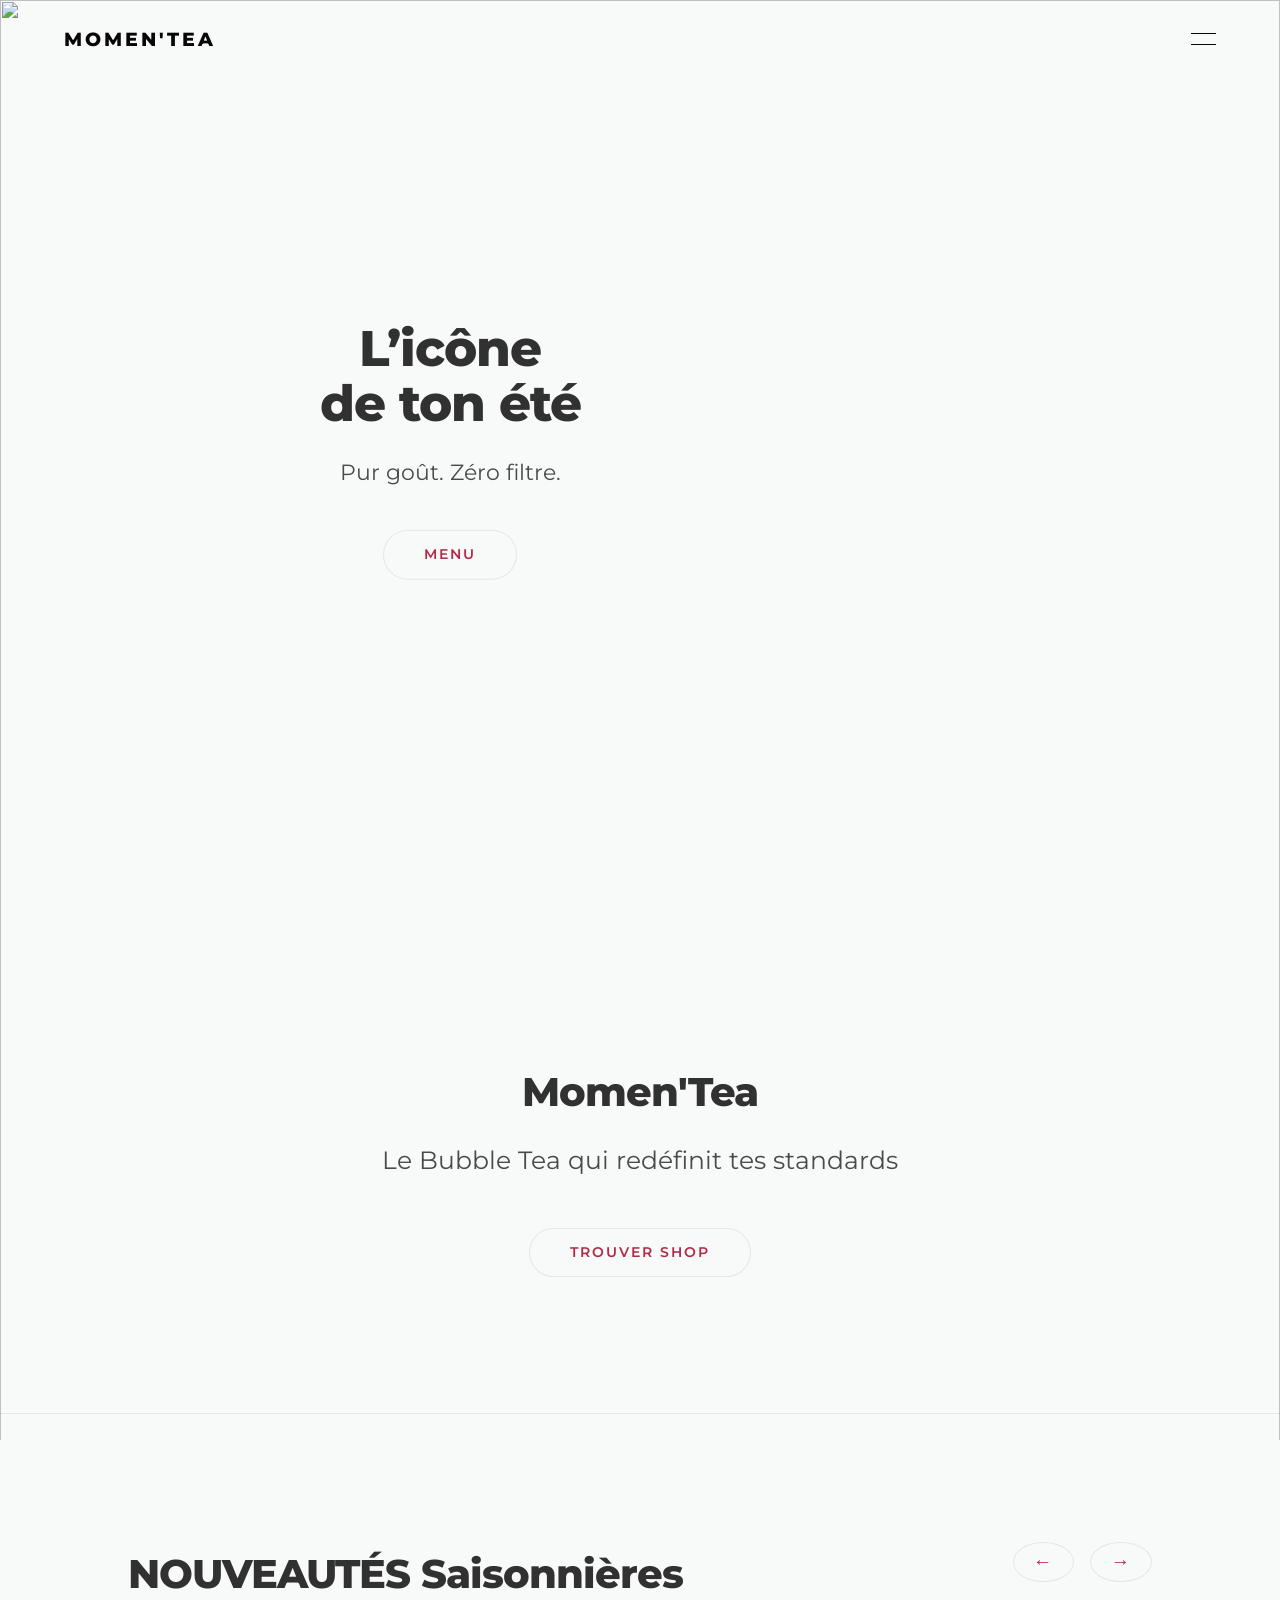
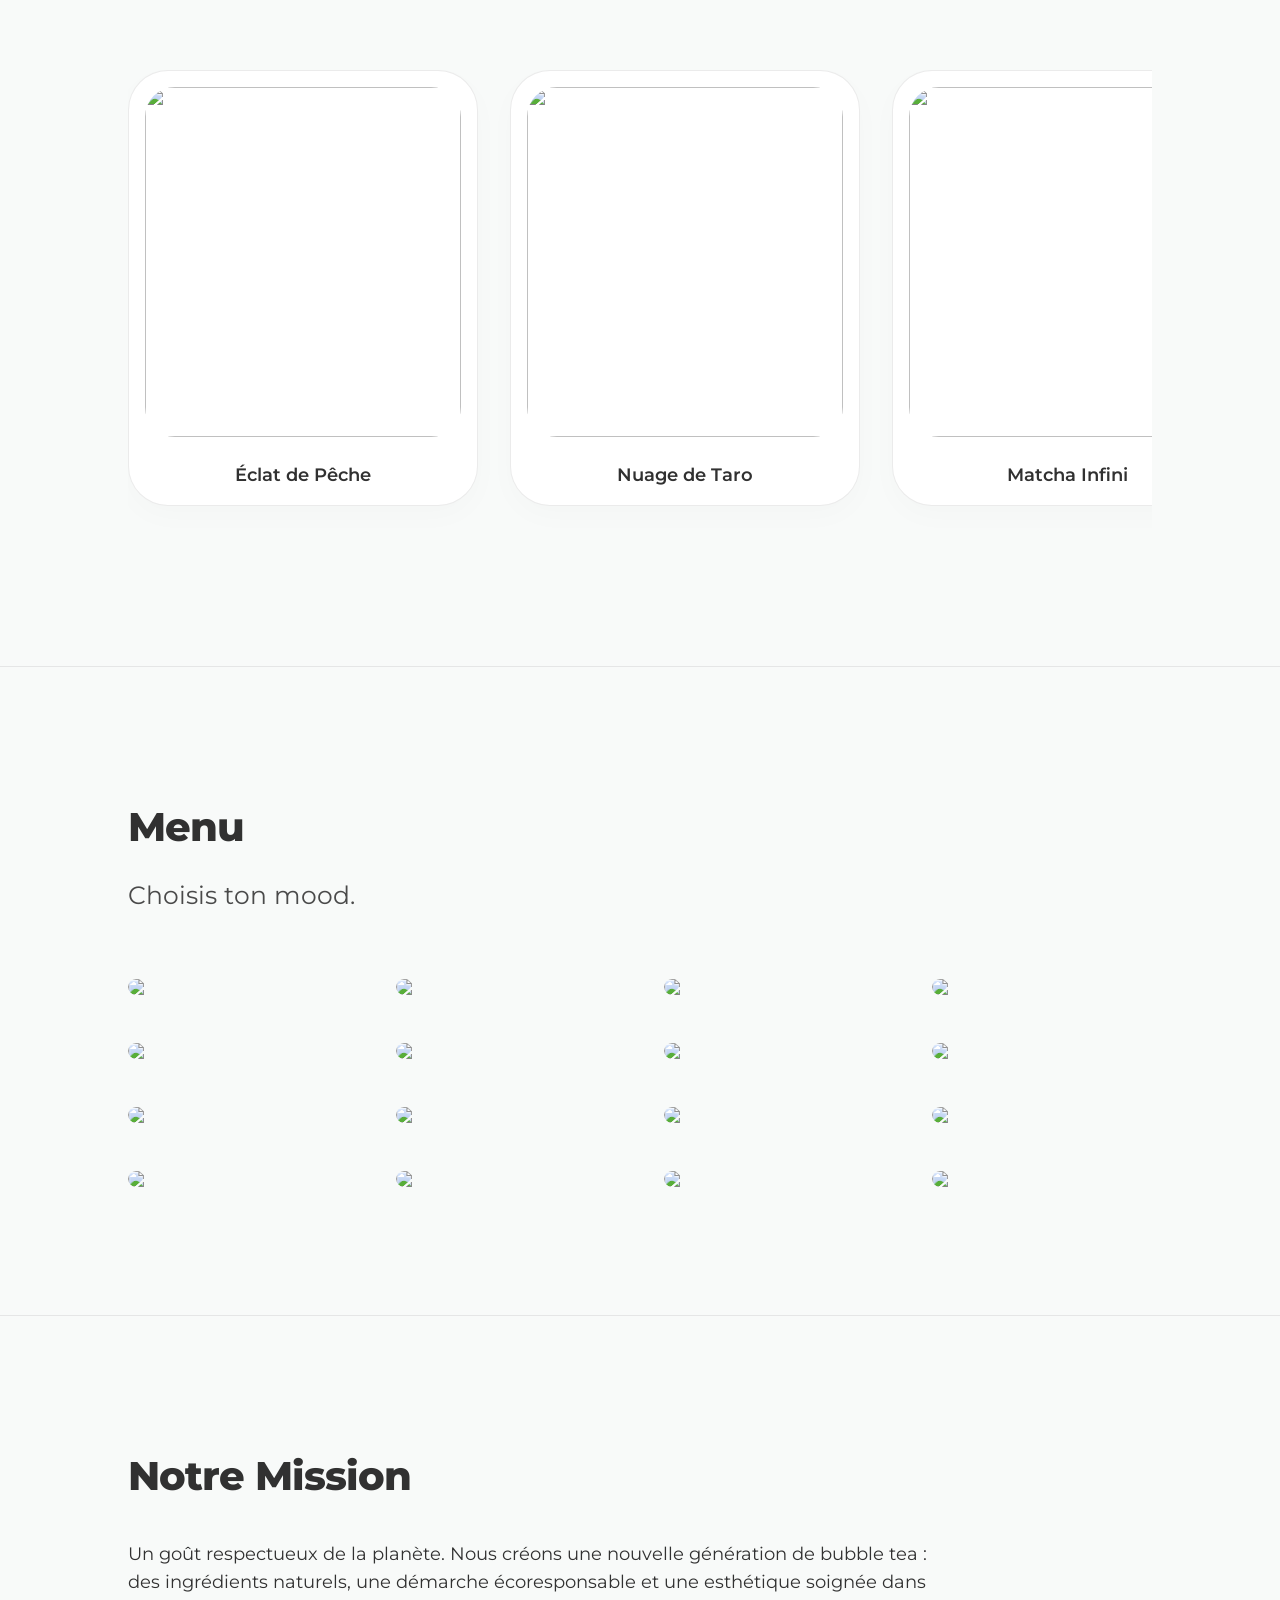
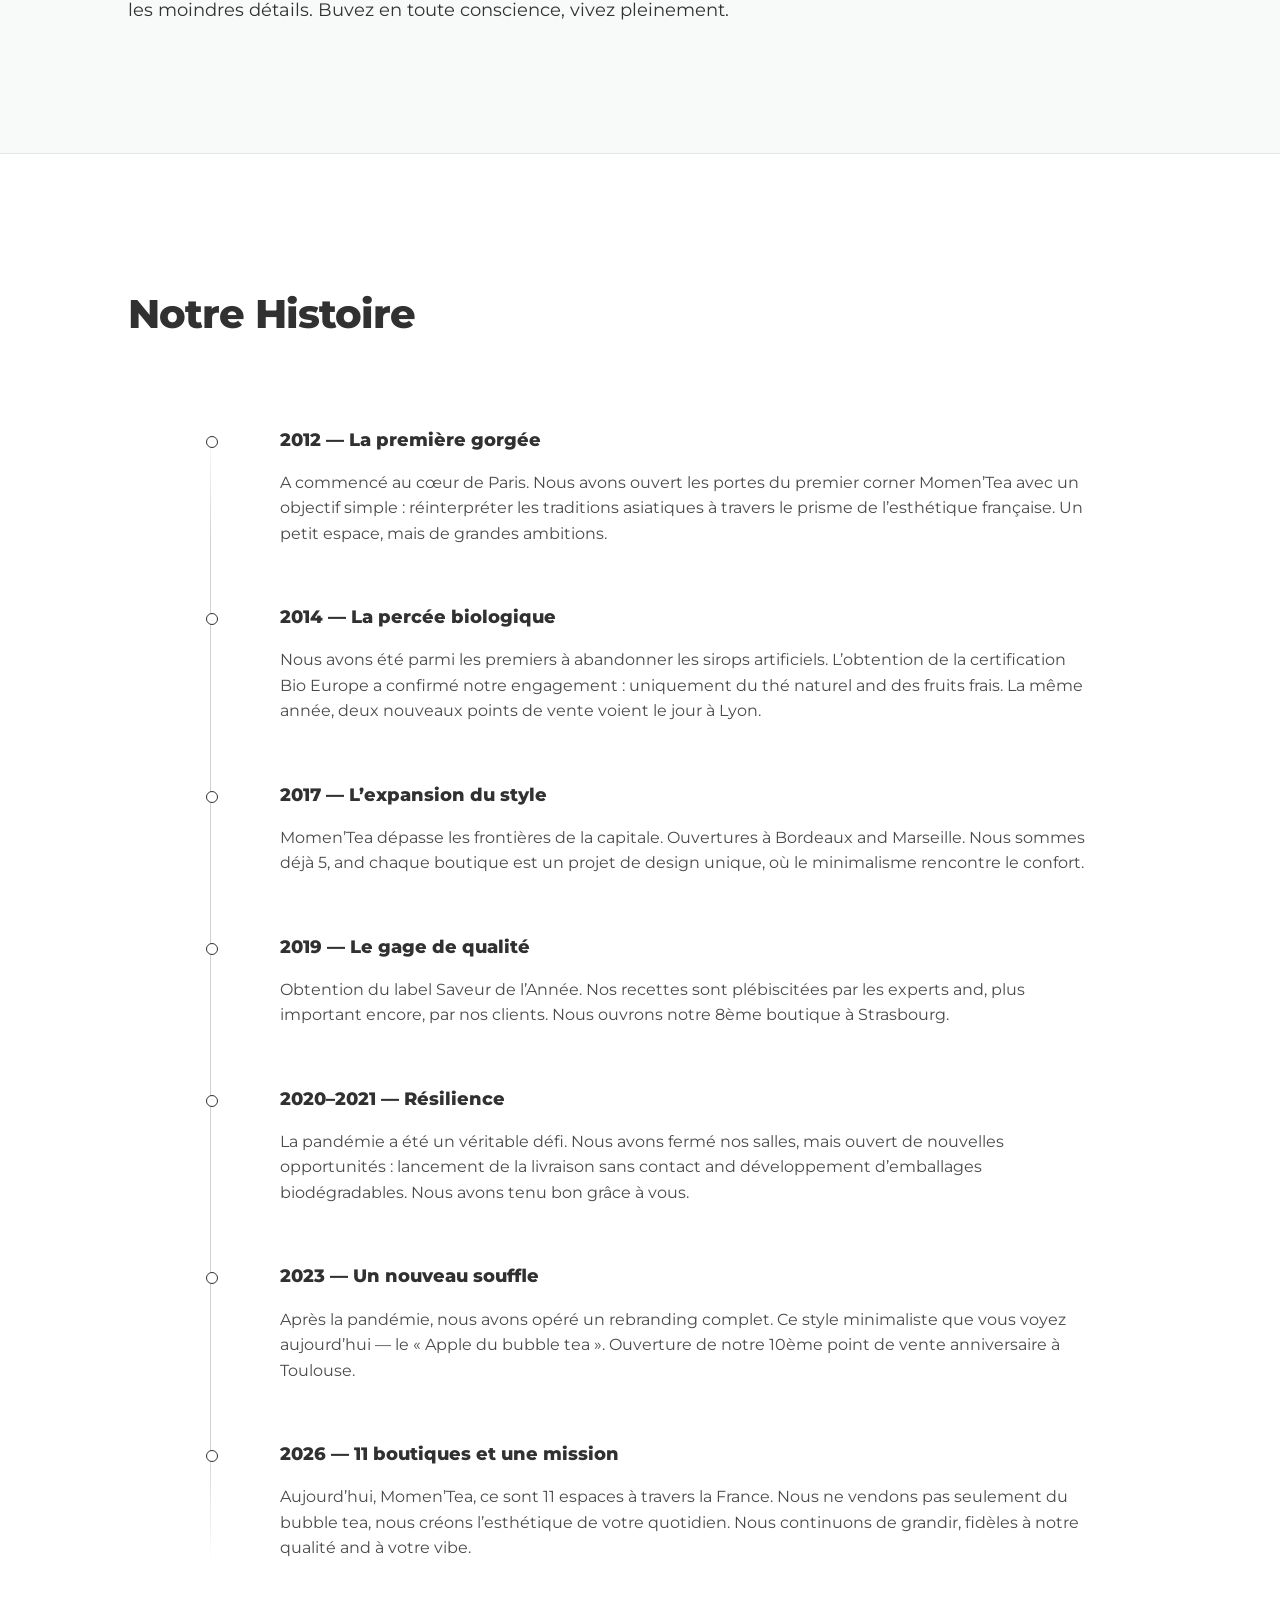
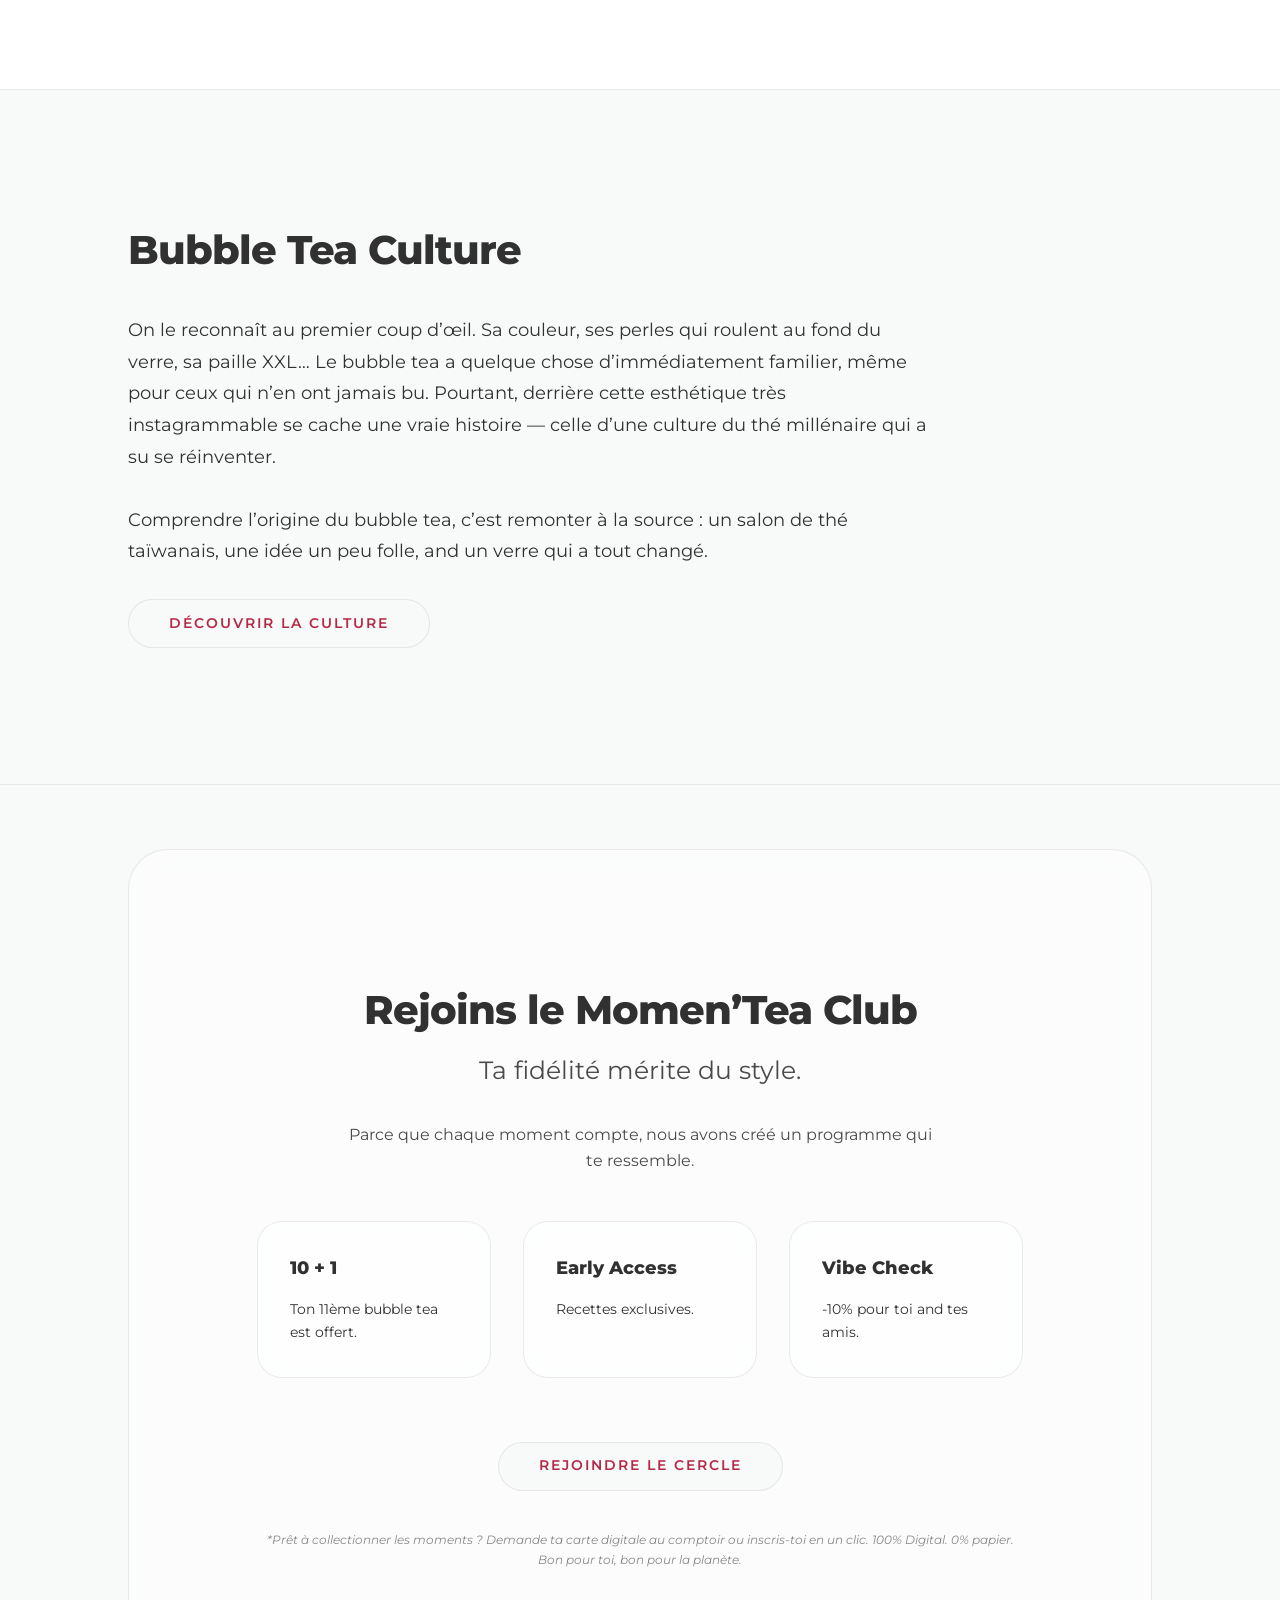
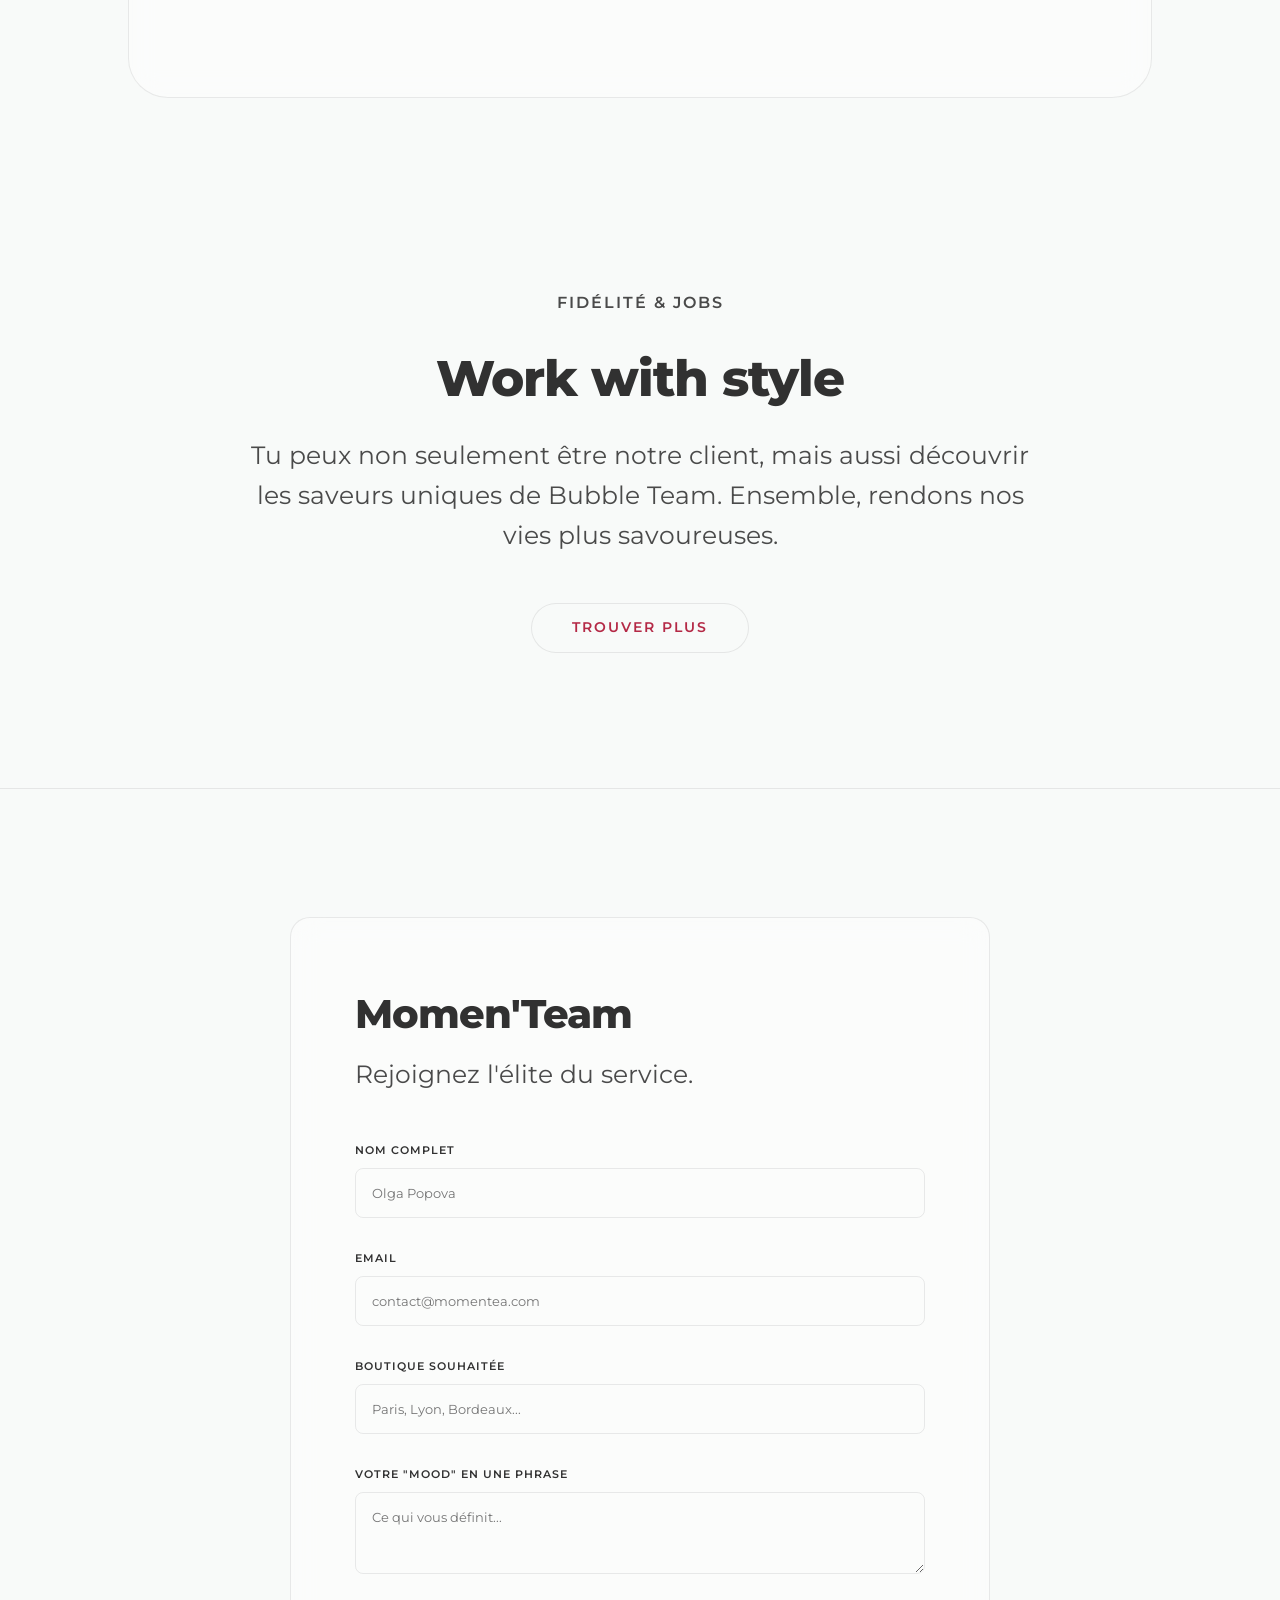
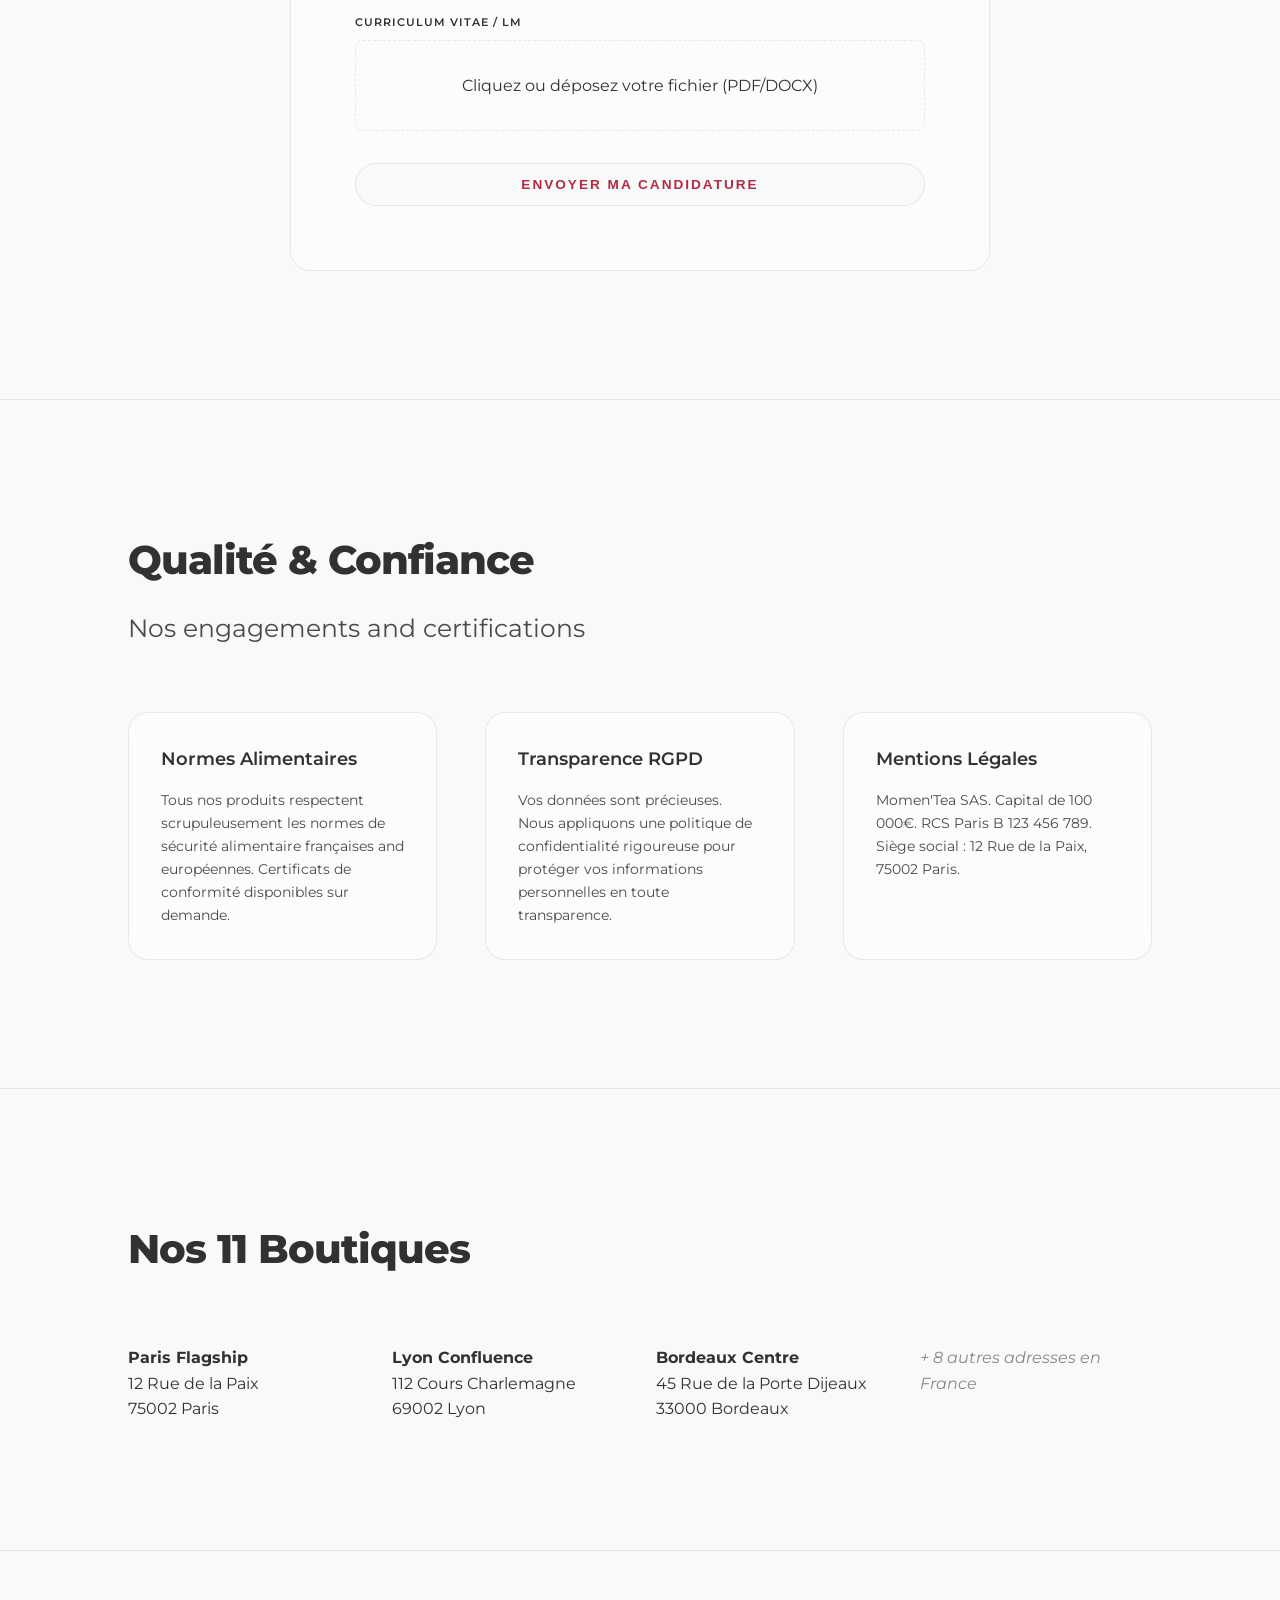
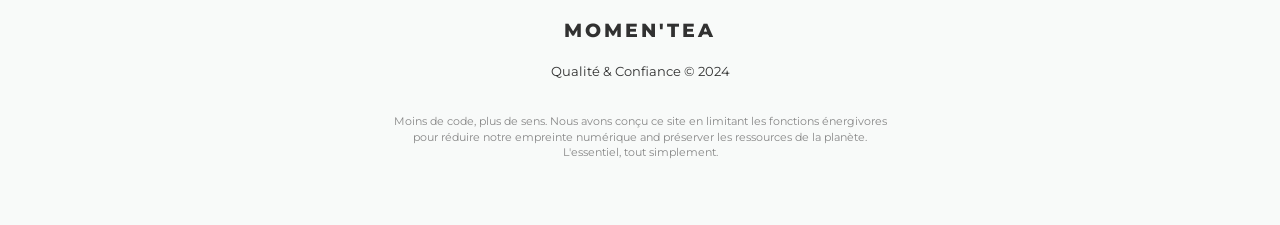
==== index.html @ 917ac5ca "Initial commit: add index.html from local workspace" ====
<!DOCTYPE html>
<html lang="fr">
<head>
    <meta charset="UTF-8">
    <meta name="viewport" content="width=device-width, initial-scale=1.0">
    <title>Momen'Tea | L'Équilibre et Réunion</title>
    <link href="https://fonts.googleapis.com/css2?family=Montserrat:wght@300;400;600;800&display=swap" rel="stylesheet">
    <style>
        :root {
            --bg-color: #F8FAF9;
            --text-main: #313131;
            --text-muted: #4a4a4a;
            --steel: linear-gradient(90deg, #d1d1d1, #f8f8f8, #d1d1d1);
            --steel-border: rgba(0, 0, 0, 0.08);
            --glass-bg: rgba(255, 255, 255, 0.4);
            --glass-border: rgba(255, 255, 255, 0.3);
            --transition-smooth: all 0.8s cubic-bezier(0.16, 1, 0.3, 1);
        }

        * {
            margin: 0;
            padding: 0;
            box-sizing: border-box;
            -webkit-font-smoothing: antialiased;
        }

        html {
            scroll-behavior: smooth;
        }

        body {
            font-family: 'Montserrat', sans-serif;
            background-color: var(--bg-color);
            color: var(--text-main);
            line-height: 1.6;
            overflow-x: hidden;
        }

        /* --- UTILITIES --- */
        .glass {
            background: var(--glass-bg);
            backdrop-filter: blur(15px);
            -webkit-backdrop-filter: blur(15px);
            border: 0.5px solid var(--steel-border);
            border-radius: 20px;
        }

        .steel-btn {
            position: relative;
            padding: 0.8rem 2.5rem;
            background: var(--bg-color);
            border: 0.5px solid var(--steel-border);
            color: #B42946; /* Set button text color to #B42946 */
            font-weight: 600;
            text-transform: uppercase;
            letter-spacing: 2px;
            cursor: pointer;
            border-radius: 50px; /* Pill-shape for Apple-like aesthetic */
            overflow: hidden;
            transition: var(--transition-smooth);
            text-decoration: none;
            display: inline-block;
            font-size: 0.85rem;
        }

        .steel-btn:hover {
            background: var(--steel);
            transform: translateY(-2px);
            box-shadow: 0 10px 20px rgba(0,0,0,0.05);
            color: #313131; /* Change color on hover */
        }

        .section-padding {
            padding: 8rem 10%;
            border-bottom: 0.5px solid var(--steel-border); /* Fine horizontal dividers */
        }

        .reveal {
            opacity: 0;
            transform: translateY(30px);
            transition: var(--transition-smooth);
        }

        .reveal.active {
            opacity: 1;
            transform: translateY(0);
        }

        h1 { font-size: 40px; font-weight: 800; letter-spacing: -1px; margin-bottom: 1rem; color: #313131; }
        h2 { font-size: 25px; font-weight: 400; color: var(--text-muted); margin-bottom: 1.5rem; }
        h3 { font-size: 1.1rem; font-weight: 600; }

        /* --- NAVIGATION --- */
        nav {
            position: fixed;
            top: 0;
            width: 100%;
            padding: 1.5rem 5%;
            display: flex;
            justify-content: space-between;
            align-items: center;
            z-index: 1000;
            mix-blend-mode: difference;
            color: white;
        }

        .logo {
            font-weight: 800;
            font-size: 1.2rem;
            letter-spacing: 3px;
            text-transform: uppercase;
        }

        .burger {
            width: 25px;
            height: 12px;
            display: flex;
            flex-direction: column;
            justify-content: space-between;
            cursor: pointer;
            z-index: 1001;
        }

        .burger span {
            display: block;
            width: 100%;
            height: 1px;
            background: currentColor;
            transition: var(--transition-smooth);
        }

        .nav-overlay {
            position: fixed;
            top: 0;
            right: -100%;
            width: 100%;
            height: 100vh;
            background: rgba(255, 255, 255, 0.98);
            display: flex;
            flex-direction: column;
            justify-content: center;
            align-items: center;
            transition: var(--transition-smooth);
            z-index: 999;
        }

        .nav-overlay.open {
            right: 0;
        }

        .nav-overlay a {
            font-size: 2rem;
            font-weight: 300;
            text-decoration: none;
            color: var(--text-main);
            margin: 1rem 0;
            transition: var(--transition-smooth);
        }

        /* --- HERO --- */
        #hero {
            min-height: 150vh; /* Accommodate massive image */
            display: flex;
            flex-direction: column;
            justify-content: center;
            align-items: center;
            text-align: center;
            position: relative;
            background: var(--bg-color);
            overflow: visible;
            border-bottom: none;
            padding-bottom: 20vh;
        }

        /* --- DRINK CARDS & GRID --- */
        #menuGrid::-webkit-scrollbar {
            display: none;
        }

        .drink-card {
            flex: 0 0 350px;
            scroll-snap-align: center;
            text-align: center;
            padding: 1rem;
            transition: var(--transition-smooth);
            border-radius: 40px;
            background: #ffffff;
            border: 0.5px solid var(--steel-border);
            box-shadow: 0 10px 30px rgba(0,0,0,0.02);
        }

        .drink-card:hover {
            transform: translateY(-10px);
            box-shadow: 0 30px 60px rgba(0,0,0,0.05);
        }

        .menu-static-grid {
            display: grid;
            grid-template-columns: repeat(4, 1fr);
            gap: 3rem;
            align-items: end;
        }

        .menu-item {
            transition: var(--transition-smooth);
            border-radius: 30px;
            overflow: hidden;
        }

        .menu-item img {
            width: 100%;
            height: auto;
            border-radius: 30px;
            display: block;
        }

        .menu-item:hover {
            transform: scale(1.03);
            box-shadow: 0 15px 30px rgba(0,0,0,0.05);
        }

        @media (max-width: 1024px) {
            .menu-static-grid { grid-template-columns: repeat(2, 1fr) !important; }
        }

        /* --- ACCORDION --- */
        .accordion-item {
            border-bottom: 0.5px solid var(--steel-border);
            padding: 2rem 0;
            cursor: pointer;
        }

        .accordion-header {
            display: flex;
            justify-content: space-between;
            align-items: center;
        }

        .accordion-content {
            max-height: 0;
            overflow: hidden;
            transition: var(--transition-smooth);
            color: var(--text-muted);
            margin-top: 1rem;
        }

        .accordion-item.active .accordion-content {
            max-height: 500px;
        }

        /* --- JOBS FORM --- */
        .form-container {
            max-width: 700px;
            margin: 0 auto;
            padding: 4rem;
        }

        .form-group {
            margin-bottom: 2rem;
        }

        .form-group label {
            display: block;
            margin-bottom: 0.5rem;
            font-size: 0.7rem;
            font-weight: 600;
            text-transform: uppercase;
            letter-spacing: 1px;
        }

        .form-group input, .form-group textarea {
            width: 100%;
            padding: 1rem;
            background: transparent;
            border: 0.5px solid var(--steel-border);
            font-family: inherit;
            transition: var(--transition-smooth);
            border-radius: 8px;
        }

        .form-group input:focus {
            outline: none;
            border-color: var(--text-main);
            background: white;
        }

        .file-upload {
            border: 1px dashed var(--steel-border);
            padding: 2rem;
            text-align: center;
            cursor: pointer;
            transition: var(--transition-smooth);
            border-radius: 8px;
        }

        /* --- FOOTER --- */
        footer {
            padding: 4rem 10%;
            text-align: center;
        }

        .eco-mention {
            font-size: 0.7rem;
            color: #888;
            max-width: 500px;
            margin: 2rem auto 0;
            line-height: 1.4;
        }

        /* --- MOBILE --- */
        @media (max-width: 768px) {
            .section-padding { padding: 5rem 8%; }
            h1 { font-size: 32px; }
            h2 { font-size: 20px; }
            .form-container { padding: 2rem; }
        }
    </style>
</head>
<body>

    <nav>
        <div class="logo">Momen'Tea</div>
        <div class="burger" id="burger">
            <span></span>
            <span></span>
        </div>
    </nav>

    <div class="nav-overlay" id="navOverlay">
        <a href="#hero">Accueil</a>
        <a href="#collection">Menu</a>
        <a href="#loyalty">Loyauté</a>
        <a href="#jobs">Jobs</a>
        <a href="#explore">Histoire & Culture</a>
        <a href="#quality">Qualite&Confianse</a>
        <a href="#contact">Contacts</a>
    </div>

    <section id="hero" style="position: relative; min-height: 100vh; overflow: visible; display: flex; align-items: center; justify-content: flex-start; padding-left: 8%;">
        <!-- Image as background/underlay spanning sections -->
        <img src="images/Home_image.png" alt="" style="position: absolute; top: 0; right: 0; width: 100%; height: 160%; object-fit: contain; object-position: right top; z-index: 1; pointer-events: none;">
        
        <div class="reveal" style="position: absolute; left: calc(50% - 190px); top: 50%; transform: translate(-50%, -50%); z-index: 5; width: 450px; display: flex; flex-direction: column; align-items: center; text-align: center;">
            <h1 style="font-size: 50px; line-height: 1.1; margin-bottom: 1.5rem;">L’icône<br>de ton été</h1>
            <h2 style="margin-bottom: 2.5rem; font-size: 22px;">Pur goût. Zéro filtre.</h2>
            <a href="#collection" class="steel-btn">Menu</a>
        </div>
    </section>

    <section id="shop" class="section-padding" style="text-align: center; background: transparent; border-top: none; padding-top: 10rem; position: relative; z-index: 5;">
        <div class="reveal">
            <h1 style="margin-bottom: 1rem;">Momen'Tea</h1>
            <h2 style="margin-bottom: 3rem;">Le Bubble Tea qui redéfinit tes standards</h2>
            <a href="#contact" class="steel-btn">Trouver shop</a>
        </div>
    </section>

    <section id="collection" class="section-padding" style="position: relative; overflow: hidden;">
        <h1 class="reveal" style="margin-bottom: 4rem;">NOUVEAUTÉS Saisonnières</h1>
        
        <!-- Carousel Navigation -->
        <div class="carousel-nav" style="position: absolute; top: 8rem; right: 10%; display: flex; gap: 1rem; z-index: 10;">
            <button id="prevBtn" class="steel-btn" style="padding: 0.5rem 1.2rem; border-radius: 50%; font-size: 1.2rem;">←</button>
            <button id="nextBtn" class="steel-btn" style="padding: 0.5rem 1.2rem; border-radius: 50%; font-size: 1.2rem;">→</button>
        </div>

        <div class="menu-grid" id="menuGrid" style="display: flex; flex-wrap: nowrap; overflow-x: auto; scroll-behavior: smooth; scroll-snap-type: x mandatory; gap: 2rem; padding-bottom: 2rem; scrollbar-width: none; -ms-overflow-style: none;">
            <!-- Seasonal Items -->
            <div class="drink-card reveal">
                <div class="drink-circle" style="background: none; border: none; height: 350px; width: 100%; border-radius: 30px; overflow: hidden;">
                    <img src="images/collection_1.png" style="width: 100%; height: 100%; object-fit: cover;">
                </div>
                <h3 style="margin-top: 1.5rem;">Éclat de Pêche</h3>
            </div>
            <div class="drink-card reveal">
                <div class="drink-circle" style="background: none; border: none; height: 350px; width: 100%; border-radius: 30px; overflow: hidden;">
                    <img src="images/collection_2.png" style="width: 100%; height: 100%; object-fit: cover;">
                </div>
                <h3 style="margin-top: 1.5rem;">Nuage de Taro</h3>
            </div>
            <div class="drink-card reveal">
                <div class="drink-circle" style="background: none; border: none; height: 350px; width: 100%; border-radius: 30px; overflow: hidden;">
                    <img src="images/collection_3.png" style="width: 100%; height: 100%; object-fit: cover;">
                </div>
                <h3 style="margin-top: 1.5rem;">Matcha Infini</h3>
            </div>
            <div class="drink-card reveal">
                <div class="drink-circle" style="background: none; border: none; height: 350px; width: 100%; border-radius: 30px; overflow: hidden;">
                    <img src="images/collection_4.png" style="width: 100%; height: 100%; object-fit: cover;">
                </div>
                <h3 style="margin-top: 1.5rem;">Passion Givrée</h3>
            </div>
            <div class="drink-card reveal">
                <div class="drink-circle" style="background: none; border: none; height: 350px; width: 100%; border-radius: 30px; overflow: hidden;">
                    <img src="images/collection_5.jpg" style="width: 100%; height: 100%; object-fit: cover;">
                </div>
                <h3 style="margin-top: 1.5rem;">Mystère Oolong</h3>
            </div>
        </div>
    </section>

    <section id="main-menu" class="section-padding">
        <h1 class="reveal">Menu</h1>
        <h2 class="reveal" style="margin-bottom: 4rem;">Choisis ton mood.</h2>
        
        <div class="menu-static-grid reveal">
            <!-- ROW 1 -->
            <div class="menu-item"><img src="images/menu/Boisson_01.png" style="width: 100%; height: auto;"></div>
            <div class="menu-item"><img src="images/menu/Boisson_02.png" style="width: 100%; height: auto;"></div>
            <div class="menu-item"><img src="images/menu/Boisson_03.png" style="width: 100%; height: auto;"></div>
            <div class="menu-item"><img src="images/menu/Boisson_04.png" style="width: 100%; height: auto;"></div>
            <!-- ROW 2 -->
            <div class="menu-item"><img src="images/menu/Boisson_05.png" style="width: 100%; height: auto;"></div>
            <div class="menu-item"><img src="images/menu/Boisson_06.png" style="width: 100%; height: auto;"></div>
            <div class="menu-item"><img src="images/menu/Boisson_07.png" style="width: 100%; height: auto;"></div>
            <div class="menu-item"><img src="images/menu/Boisson_08.png" style="width: 100%; height: auto;"></div>
            <!-- ROW 3 -->
            <div class="menu-item"><img src="images/menu/Boisson_09.png" style="width: 100%; height: auto;"></div>
            <div class="menu-item"><img src="images/menu/Boisson_10.png" style="width: 100%; height: auto;"></div>
            <div class="menu-item"><img src="images/menu/Boisson_11.png" style="width: 100%; height: auto;"></div>
            <div class="menu-item"><img src="images/menu/Boisson_12.png" style="width: 100%; height: auto;"></div>
            <!-- ROW 4 -->
            <div class="menu-item"><img src="images/menu/Boisson_13.png" style="width: 100%; height: auto;"></div>
            <div class="menu-item"><img src="images/menu/Boisson_14.png" style="width: 100%; height: auto;"></div>
            <div class="menu-item"><img src="images/menu/Boisson_15.png" style="width: 100%; height: auto;"></div>
            <div class="menu-item"><img src="images/menu/Boisson_16.png" style="width: 100%; height: auto;"></div>
        </div>
    </section>

    <section id="explore" class="section-padding">
        <h1 class="reveal">Notre Mission</h1>
        <h3 class="reveal" style="max-width: 800px; font-weight: 400; line-height: 1.6; color: var(--text-main); margin-top: 2rem;">
            Un goût respectueux de la planète. Nous créons une nouvelle génération de bubble tea : des ingrédients naturels, une démarche écoresponsable et une esthétique soignée dans les moindres détails. Buvez en toute conscience, vivez pleinement.
        </h3>
    </section>

    <section id="history" class="section-padding" style="background: #ffffff;">
        <h1 class="reveal" style="margin-bottom: 5rem;">Notre Histoire</h1>
        
        <div class="timeline-container" style="position: relative; max-width: 900px; margin: 0 auto; padding-left: 50px;">
            <!-- The Vertical Line -->
            <div style="position: absolute; left: 20px; top: 0; bottom: 0; width: 1px; background: linear-gradient(to bottom, transparent, #d1d1d1 10%, #d1d1d1 90%, transparent);"></div>

            <!-- 2012 -->
            <div class="reveal" style="position: relative; margin-bottom: 1.5cm; padding-left: 40px;">
                <div style="position: absolute; left: -34px; top: 10px; width: 12px; height: 12px; border-radius: 50%; background: #ffffff; border: 0.5px solid #313131; z-index: 2;"></div>
                <h3 style="font-weight: 800; margin-bottom: 1rem;">2012 — La première gorgée</h3>
                <p style="color: var(--text-muted); font-size: 1rem;">A commencé au cœur de Paris. Nous avons ouvert les portes du premier corner Momen’Tea avec un objectif simple : réinterpréter les traditions asiatiques à travers le prisme de l’esthétique française. Un petit espace, mais de grandes ambitions.</p>
            </div>

            <!-- 2014 -->
            <div class="reveal" style="position: relative; margin-bottom: 1.5cm; padding-left: 40px;">
                <div style="position: absolute; left: -34px; top: 10px; width: 12px; height: 12px; border-radius: 50%; background: #ffffff; border: 0.5px solid #313131; z-index: 2;"></div>
                <h3 style="font-weight: 800; margin-bottom: 1rem;">2014 — La percée biologique</h3>
                <p style="color: var(--text-muted); font-size: 1rem;">Nous avons été parmi les premiers à abandonner les sirops artificiels. L’obtention de la certification Bio Europe a confirmé notre engagement : uniquement du thé naturel and des fruits frais. La même année, deux nouveaux points de vente voient le jour à Lyon.</p>
            </div>

            <!-- 2017 -->
            <div class="reveal" style="position: relative; margin-bottom: 1.5cm; padding-left: 40px;">
                <div style="position: absolute; left: -34px; top: 10px; width: 12px; height: 12px; border-radius: 50%; background: #ffffff; border: 0.5px solid #313131; z-index: 2;"></div>
                <h3 style="font-weight: 800; margin-bottom: 1rem;">2017 — L’expansion du style</h3>
                <p style="color: var(--text-muted); font-size: 1rem;">Momen’Tea dépasse les frontières de la capitale. Ouvertures à Bordeaux and Marseille. Nous sommes déjà 5, and chaque boutique est un projet de design unique, où le minimalisme rencontre le confort.</p>
            </div>

            <!-- 2019 -->
            <div class="reveal" style="position: relative; margin-bottom: 1.5cm; padding-left: 40px;">
                <div style="position: absolute; left: -34px; top: 10px; width: 12px; height: 12px; border-radius: 50%; background: #ffffff; border: 0.5px solid #313131; z-index: 2;"></div>
                <h3 style="font-weight: 800; margin-bottom: 1rem;">2019 — Le gage de qualité</h3>
                <p style="color: var(--text-muted); font-size: 1rem;">Obtention du label Saveur de l’Année. Nos recettes sont plébiscitées par les experts and, plus important encore, par nos clients. Nous ouvrons notre 8ème boutique à Strasbourg.</p>
            </div>

            <!-- 2020-2021 -->
            <div class="reveal" style="position: relative; margin-bottom: 1.5cm; padding-left: 40px;">
                <div style="position: absolute; left: -34px; top: 10px; width: 12px; height: 12px; border-radius: 50%; background: #ffffff; border: 0.5px solid #313131; z-index: 2;"></div>
                <h3 style="font-weight: 800; margin-bottom: 1rem;">2020–2021 — Résilience</h3>
                <p style="color: var(--text-muted); font-size: 1rem;">La pandémie a été un véritable défi. Nous avons fermé nos salles, mais ouvert de nouvelles opportunités : lancement de la livraison sans contact and développement d’emballages biodégradables. Nous avons tenu bon grâce à vous.</p>
            </div>

            <!-- 2023 -->
            <div class="reveal" style="position: relative; margin-bottom: 1.5cm; padding-left: 40px;">
                <div style="position: absolute; left: -34px; top: 10px; width: 12px; height: 12px; border-radius: 50%; background: #ffffff; border: 0.5px solid #313131; z-index: 2;"></div>
                <h3 style="font-weight: 800; margin-bottom: 1rem;">2023 — Un nouveau souffle</h3>
                <p style="color: var(--text-muted); font-size: 1rem;">Après la pandémie, nous avons opéré un rebranding complet. Ce style minimaliste que vous voyez aujourd’hui — le « Apple du bubble tea ». Ouverture de notre 10ème point de vente anniversaire à Toulouse.</p>
            </div>

            <!-- 2026 -->
            <div class="reveal" style="position: relative; padding-left: 40px;">
                <div style="position: absolute; left: -34px; top: 10px; width: 12px; height: 12px; border-radius: 50%; background: #ffffff; border: 0.5px solid #313131; z-index: 2;"></div>
                <h3 style="font-weight: 800; margin-bottom: 1rem;">2026 — 11 boutiques et une mission</h3>
                <p style="color: var(--text-muted); font-size: 1rem;">Aujourd’hui, Momen’Tea, ce sont 11 espaces à travers la France. Nous ne vendons pas seulement du bubble tea, nous créons l’esthétique de votre quotidien. Nous continuons de grandir, fidèles à notre qualité and à votre vibe.</p>
            </div>
        </div>
    </section>

    <section id="culture" class="section-padding">
        <h1 class="reveal">Bubble Tea Culture</h1>
        <p class="reveal" style="margin: 2rem 0; color: var(--text-main); font-size: 1.1rem; max-width: 800px; line-height: 1.8;">
            On le reconnaît au premier coup d’œil. Sa couleur, ses perles qui roulent au fond du verre, sa paille XXL… Le bubble tea a quelque chose d’immédiatement familier, même pour ceux qui n’en ont jamais bu. Pourtant, derrière cette esthétique très instagrammable se cache une vraie histoire — celle d’une culture du thé millénaire qui a su se réinventer.<br><br>
            Comprendre l’origine du bubble tea, c’est remonter à la source : un salon de thé taïwanais, une idée un peu folle, and un verre qui a tout changé.
        </p>
        <a href="#" class="steel-btn reveal">Découvrir la Culture</a>
    </section>

    <section id="loyalty" class="section-padding glass" style="margin: 4rem 10%; border-radius: 40px; text-align: center;">
        <div class="reveal">
            <h1 style="margin-bottom: 0.5rem;">Rejoins le Momen’Tea Club</h1>
            <h2 style="margin-bottom: 2rem;">Ta fidélité mérite du style.</h2>
            <p style="max-width: 600px; margin: 0 auto 3rem; color: var(--text-muted);">Parce que chaque moment compte, nous avons créé un programme qui te ressemble.</p>
            
            <div style="display: grid; grid-template-columns: repeat(auto-fit, minmax(200px, 1fr)); gap: 2rem; margin-bottom: 4rem; text-align: left;">
                <div class="glass" style="padding: 2rem; border-radius: 25px;">
                    <h3 style="margin-bottom: 1rem; font-weight: 800;">10 + 1</h3>
                    <p style="font-size: 0.9rem;">Ton 11ème bubble tea est offert.</p>
                </div>
                <div class="glass" style="padding: 2rem; border-radius: 25px;">
                    <h3 style="margin-bottom: 1rem; font-weight: 800;">Early Access</h3>
                    <p style="font-size: 0.9rem;">Recettes exclusives.</p>
                </div>
                <div class="glass" style="padding: 2rem; border-radius: 25px;">
                    <h3 style="margin-bottom: 1rem; font-weight: 800;">Vibe Check</h3>
                    <p style="font-size: 0.9rem;">-10% pour toi and tes amis.</p>
                </div>
            </div>

            <a href="#" class="steel-btn">Rejoindre le cercle</a>
            
            <p style="margin-top: 2rem; font-size: 0.75rem; color: #888; font-style: italic;">
                *Prêt à collectionner les moments ? Demande ta carte digitale au comptoir ou inscris-toi en un clic. 100% Digital. 0% papier. Bon pour toi, bon pour la planète.
            </p>
        </div>
    </section>

    <section id="work-with-us" class="section-padding" style="text-align: center;">
        <h2 class="reveal" style="font-weight: 600; text-transform: uppercase; letter-spacing: 2px; font-size: 1rem;">Fidélité & Jobs</h2>
        <h1 class="reveal" style="font-size: 50px; margin: 1rem 0;">Work with style</h1>
        <h2 class="reveal" style="max-width: 800px; margin: 0 auto 3rem;">Tu peux non seulement être notre client, mais aussi découvrir les saveurs uniques de Bubble Team. Ensemble, rendons nos vies plus savoureuses.</h2>
        <a href="#jobs" class="steel-btn reveal">Trouver plus</a>
    </section>

    <section id="jobs" class="section-padding">
        <div class="form-container glass reveal">
            <h1 style="margin-bottom: 0.5rem;">Momen'Team</h1>
            <h2 style="margin-bottom: 3rem;">Rejoignez l'élite du service.</h2>
            
            <form id="recruitmentForm">
                <div class="form-group">
                    <label>Nom Complet</label>
                    <input type="text" placeholder="Olga Popova" required>
                </div>
                <div class="form-group">
                    <label>Email</label>
                    <input type="email" placeholder="contact@momentea.com" required>
                </div>
                <div class="form-group">
                    <label>Boutique souhaitée</label>
                    <input type="text" placeholder="Paris, Lyon, Bordeaux...">
                </div>
                <div class="form-group">
                    <label>Votre "Mood" en une phrase</label>
                    <textarea rows="3" placeholder="Ce qui vous définit..."></textarea>
                </div>
                <div class="form-group">
                    <label>Curriculum Vitae / LM</label>
                    <div class="file-upload" id="fileUpload">
                        Cliquez ou déposez votre fichier (PDF/DOCX)
                    </div>
                    <input type="file" id="fileInput" style="display: none;">
                </div>
                <button type="submit" class="steel-btn" style="width: 100%;">Envoyer ma candidature</button>
            </form>
            <div id="formSuccess" style="display: none; text-align: center; padding: 2rem;">
                <h1>Merci pour votre audace.</h1>
                <p>Votre candidature est entre les mains de nos experts. Préparez-vous à l'excellence.</p>
            </div>
        </div>
    </section>

    <section id="quality" class="section-padding">
        <h1 class="reveal">Qualité & Confiance</h1>
        <h2 class="reveal">Nos engagements and certifications</h2>
        
        <div class="reveal" style="display: grid; grid-template-columns: repeat(auto-fit, minmax(250px, 1fr)); gap: 3rem; margin-top: 4rem;">
            <div class="glass" style="padding: 2rem;">
                <h3 style="margin-bottom: 1rem;">Normes Alimentaires</h3>
                <p style="font-size: 0.9rem; color: var(--text-muted);">Tous nos produits respectent scrupuleusement les normes de sécurité alimentaire françaises and européennes. Certificats de conformité disponibles sur demande.</p>
            </div>
            <div class="glass" style="padding: 2rem;">
                <h3 style="margin-bottom: 1rem;">Transparence RGPD</h3>
                <p style="font-size: 0.9rem; color: var(--text-muted);">Vos données sont précieuses. Nous appliquons une politique de confidentialité rigoureuse pour protéger vos informations personnelles en toute transparence.</p>
            </div>
            <div class="glass" style="padding: 2rem;">
                <h3 style="margin-bottom: 1rem;">Mentions Légales</h3>
                <p style="font-size: 0.9rem; color: var(--text-muted);">Momen'Tea SAS. Capital de 100 000€. RCS Paris B 123 456 789. Siège social : 12 Rue de la Paix, 75002 Paris.</p>
            </div>
        </div>
    </section>

    <section id="contact" class="section-padding">
        <h1 class="reveal">Nos 11 Boutiques</h1>
        <div class="reveal" style="display: grid; grid-template-columns: repeat(auto-fit, minmax(200px, 1fr)); gap: 2rem; margin-top: 4rem;">
            <div>
                <strong>Paris Flagship</strong><br>
                12 Rue de la Paix<br>
                75002 Paris
            </div>
            <div>
                <strong>Lyon Confluence</strong><br>
                112 Cours Charlemagne<br>
                69002 Lyon
            </div>
            <div>
                <strong>Bordeaux Centre</strong><br>
                45 Rue de la Porte Dijeaux<br>
                33000 Bordeaux
            </div>
             <div style="color: #888; font-style: italic;">+ 8 autres adresses en France</div>
        </div>
    </section>

    <footer>
        <div class="logo">Momen'Tea</div>
        <p style="margin-top: 1rem; font-size: 0.8rem;">Qualité & Confiance © 2024</p>
        <p class="eco-mention">
            Moins de code, plus de sens. Nous avons conçu ce site en limitant les fonctions énergivores pour réduire notre empreinte numérique and préserver les ressources de la planète. L'essentiel, tout simplement.
        </p>
    </footer>

    <script>
        // --- BURGER MENU ---
        const burger = document.getElementById('burger');
        const navOverlay = document.getElementById('navOverlay');
        const navLinks = navOverlay.querySelectorAll('a');

        burger.addEventListener('click', () => {
            navOverlay.classList.toggle('open');
            burger.classList.toggle('active');
            if(navOverlay.classList.contains('open')) {
                burger.children[0].style.transform = "translateY(5px) rotate(45deg)";
                burger.children[1].style.transform = "translateY(-6px) rotate(-45deg)";
            } else {
                burger.children[0].style.transform = "none";
                burger.children[1].style.transform = "none";
            }
        });

        navLinks.forEach(link => {
            link.addEventListener('click', () => {
                navOverlay.classList.remove('open');
                burger.children[0].style.transform = "none";
                burger.children[1].style.transform = "none";
            });
        });

        // --- FILE UPLOAD MOCK ---
        const fileUpload = document.getElementById('fileUpload');
        const fileInput = document.getElementById('fileInput');
        if(fileUpload) {
            fileUpload.addEventListener('click', () => fileInput.click());
            fileInput.addEventListener('change', () => {
                if(fileInput.files.length > 0) {
                    fileUpload.textContent = fileInput.files[0].name;
                }
            });
        }

        // --- FORM SUBMISSION ---
        const form = document.getElementById('recruitmentForm');
        const success = document.getElementById('formSuccess');
        if(form) {
            form.addEventListener('submit', (e) => {
                e.preventDefault();
                form.style.display = 'none';
                success.style.display = 'block';
                success.classList.add('reveal', 'active');
            });
        }

        // --- CAROUSEL ROTATION ---
        const prevBtn = document.getElementById('prevBtn');
        const nextBtn = document.getElementById('nextBtn');
        const carousel = document.getElementById('menuGrid');

        if(prevBtn && nextBtn && carousel) {
            nextBtn.addEventListener('click', () => {
                carousel.scrollBy({ left: 320, behavior: 'smooth' });
            });
            prevBtn.addEventListener('click', () => {
                carousel.scrollBy({ left: -320, behavior: 'smooth' });
            });
        }

        // --- SCROLL REVEAL (Intersection Observer) ---
        const observerOptions = { threshold: 0.1 };
        const observer = new IntersectionObserver((entries) => {
            entries.forEach(entry => {
                if (entry.isIntersecting) {
                    entry.target.classList.add('active');
                }
            });
        }, observerOptions);

        document.querySelectorAll('.reveal').forEach(el => observer.observe(el));
    </script>
</body>
</html>
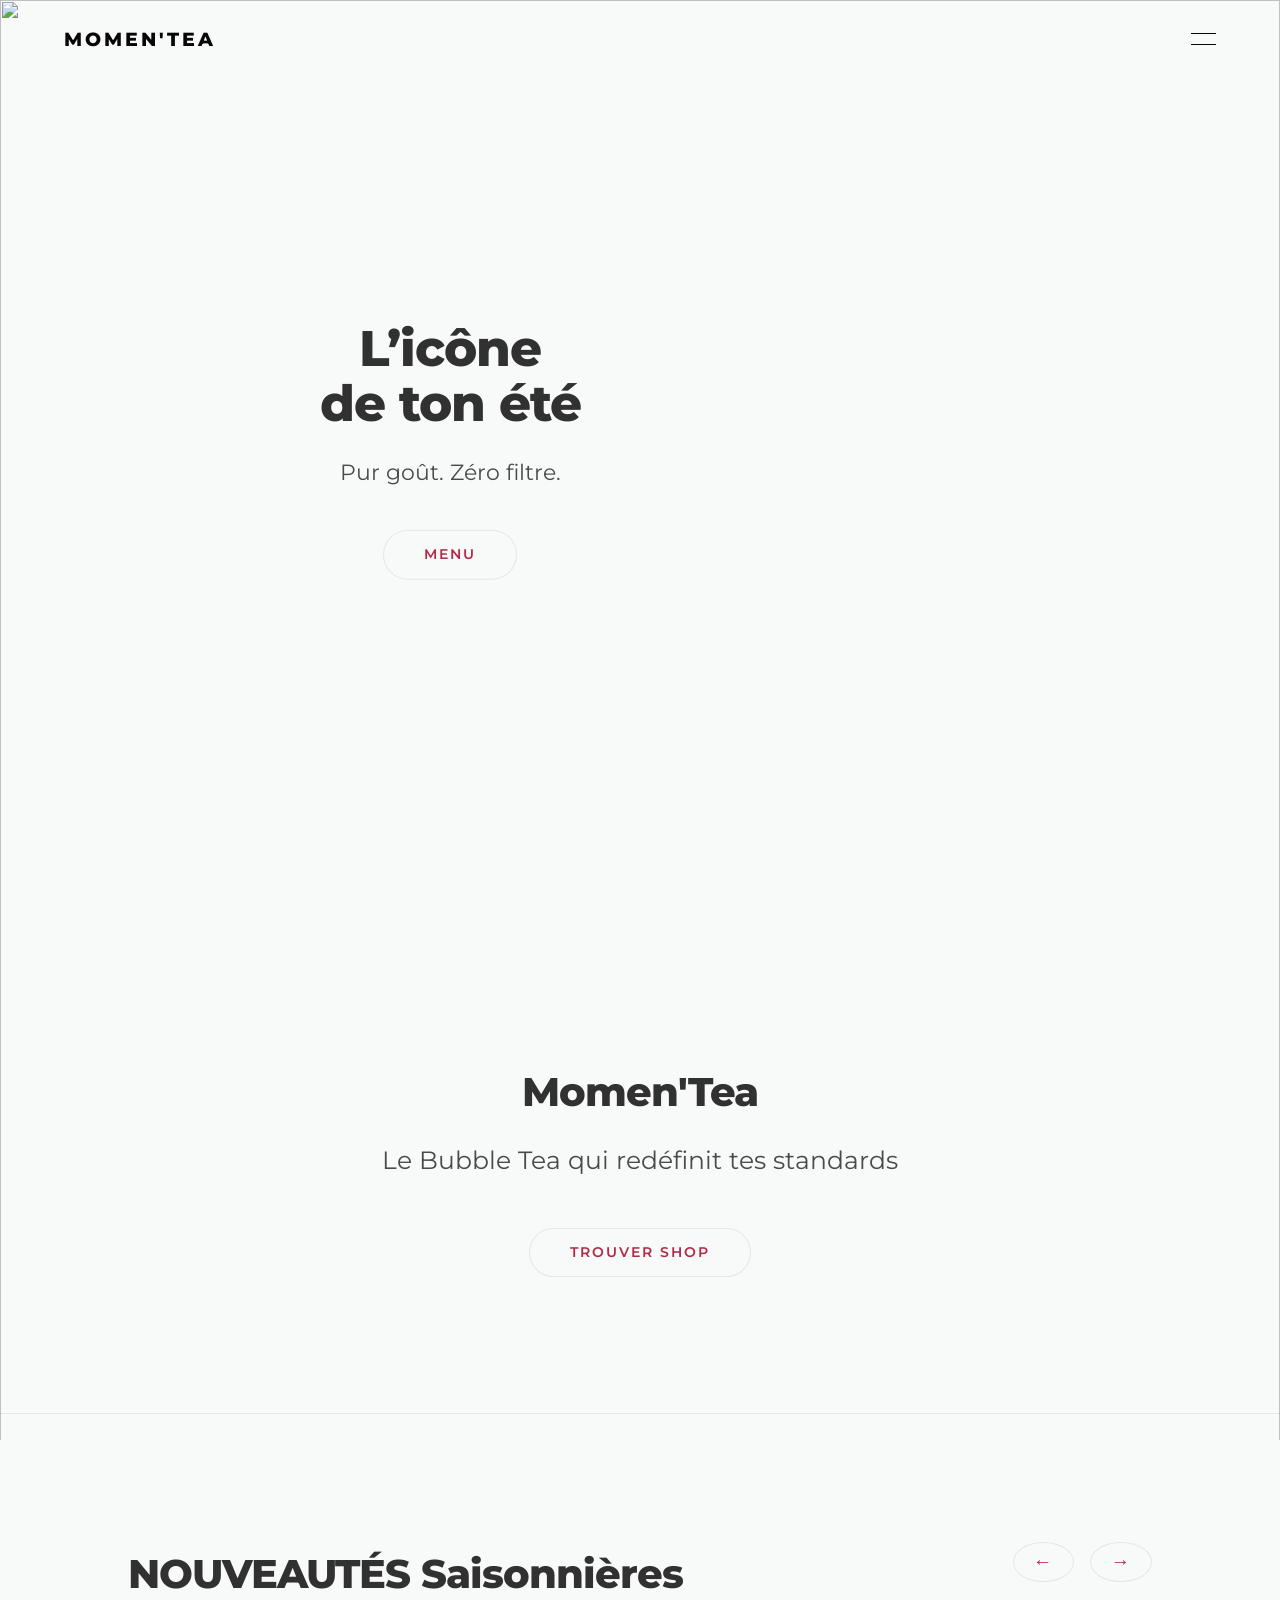
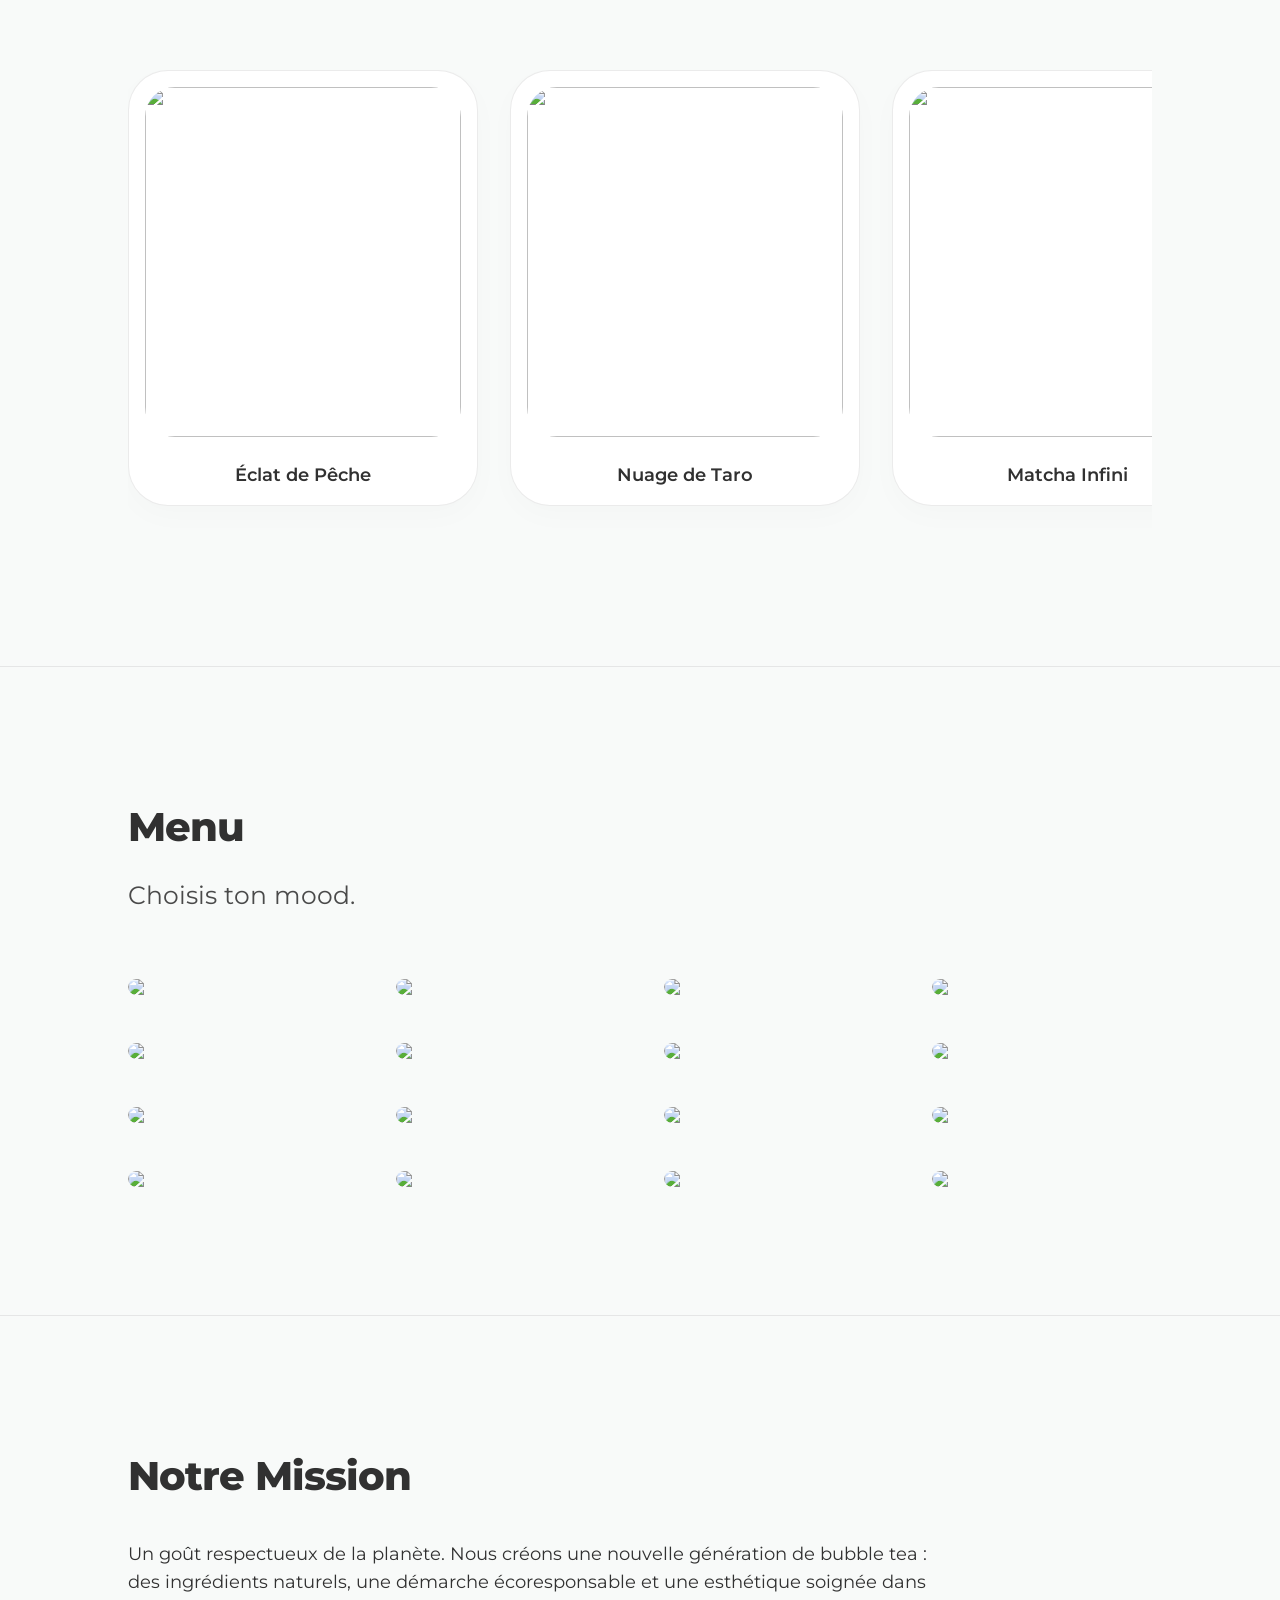
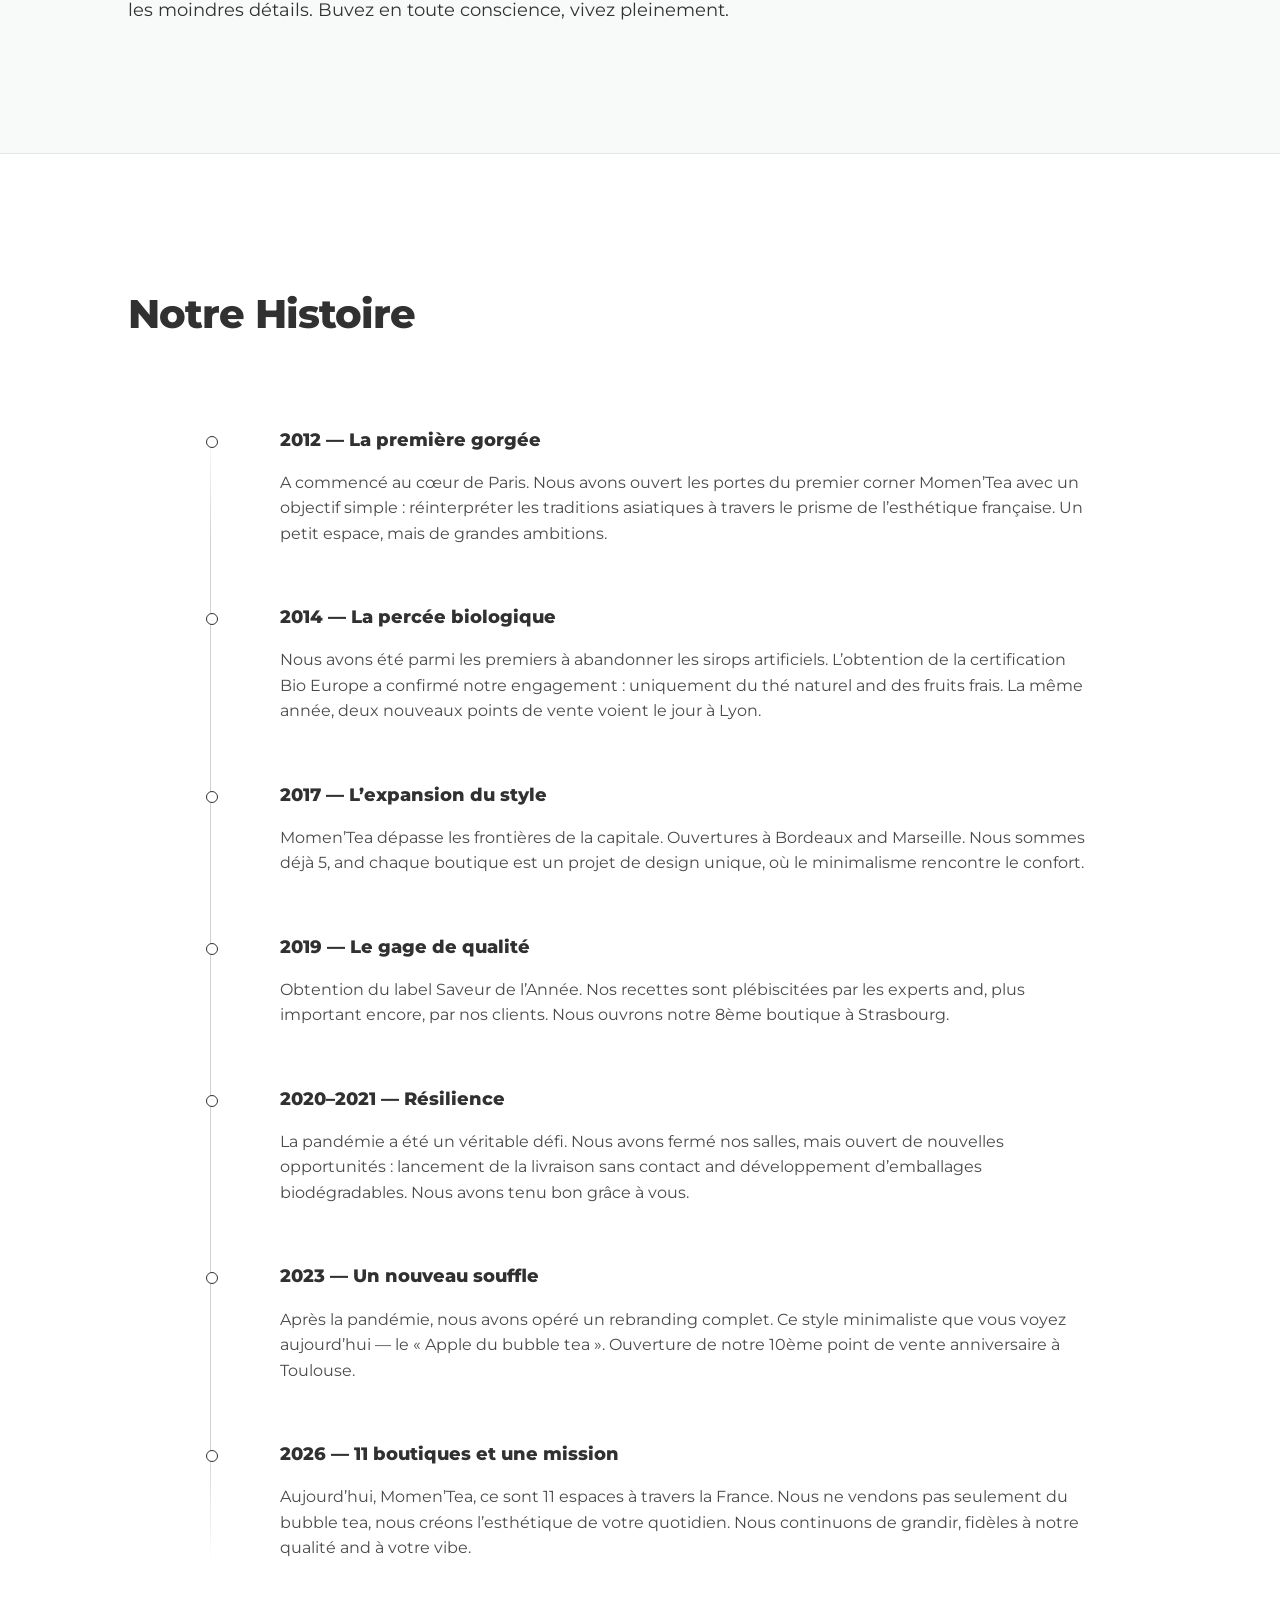
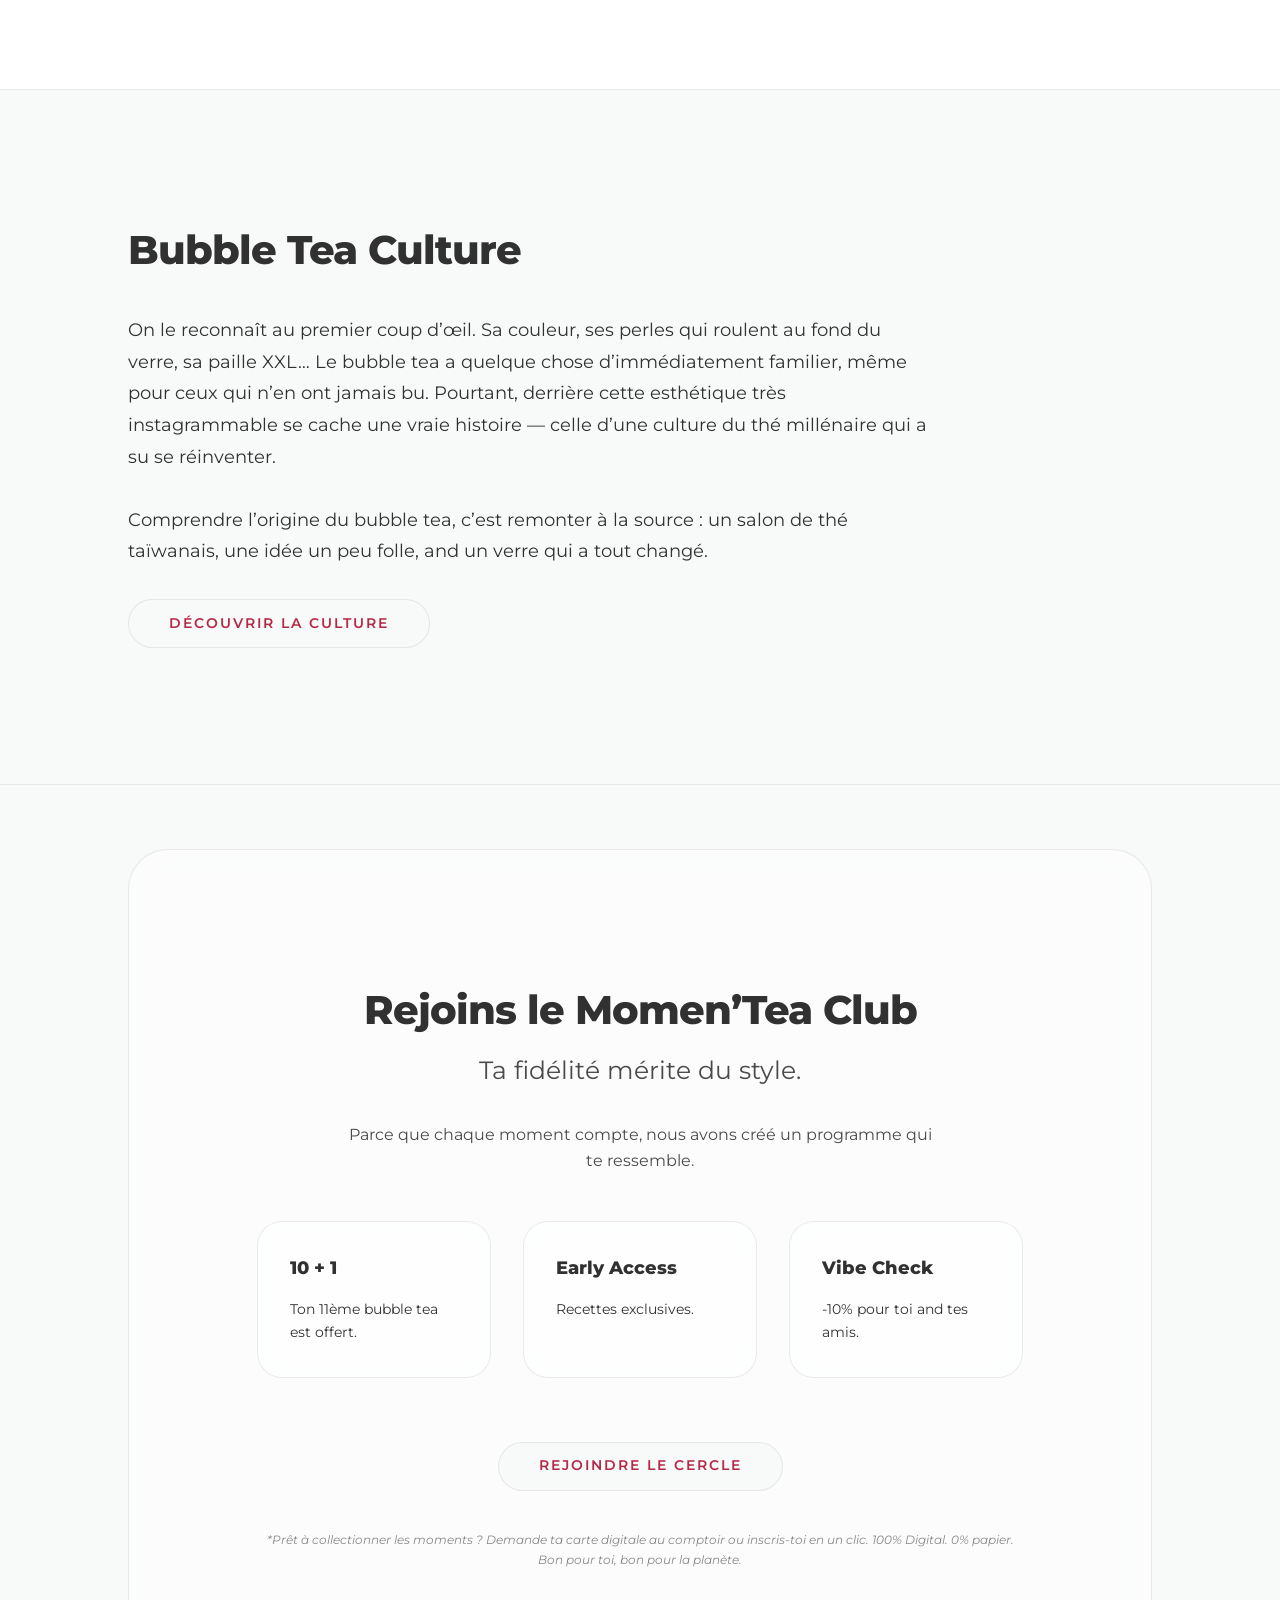
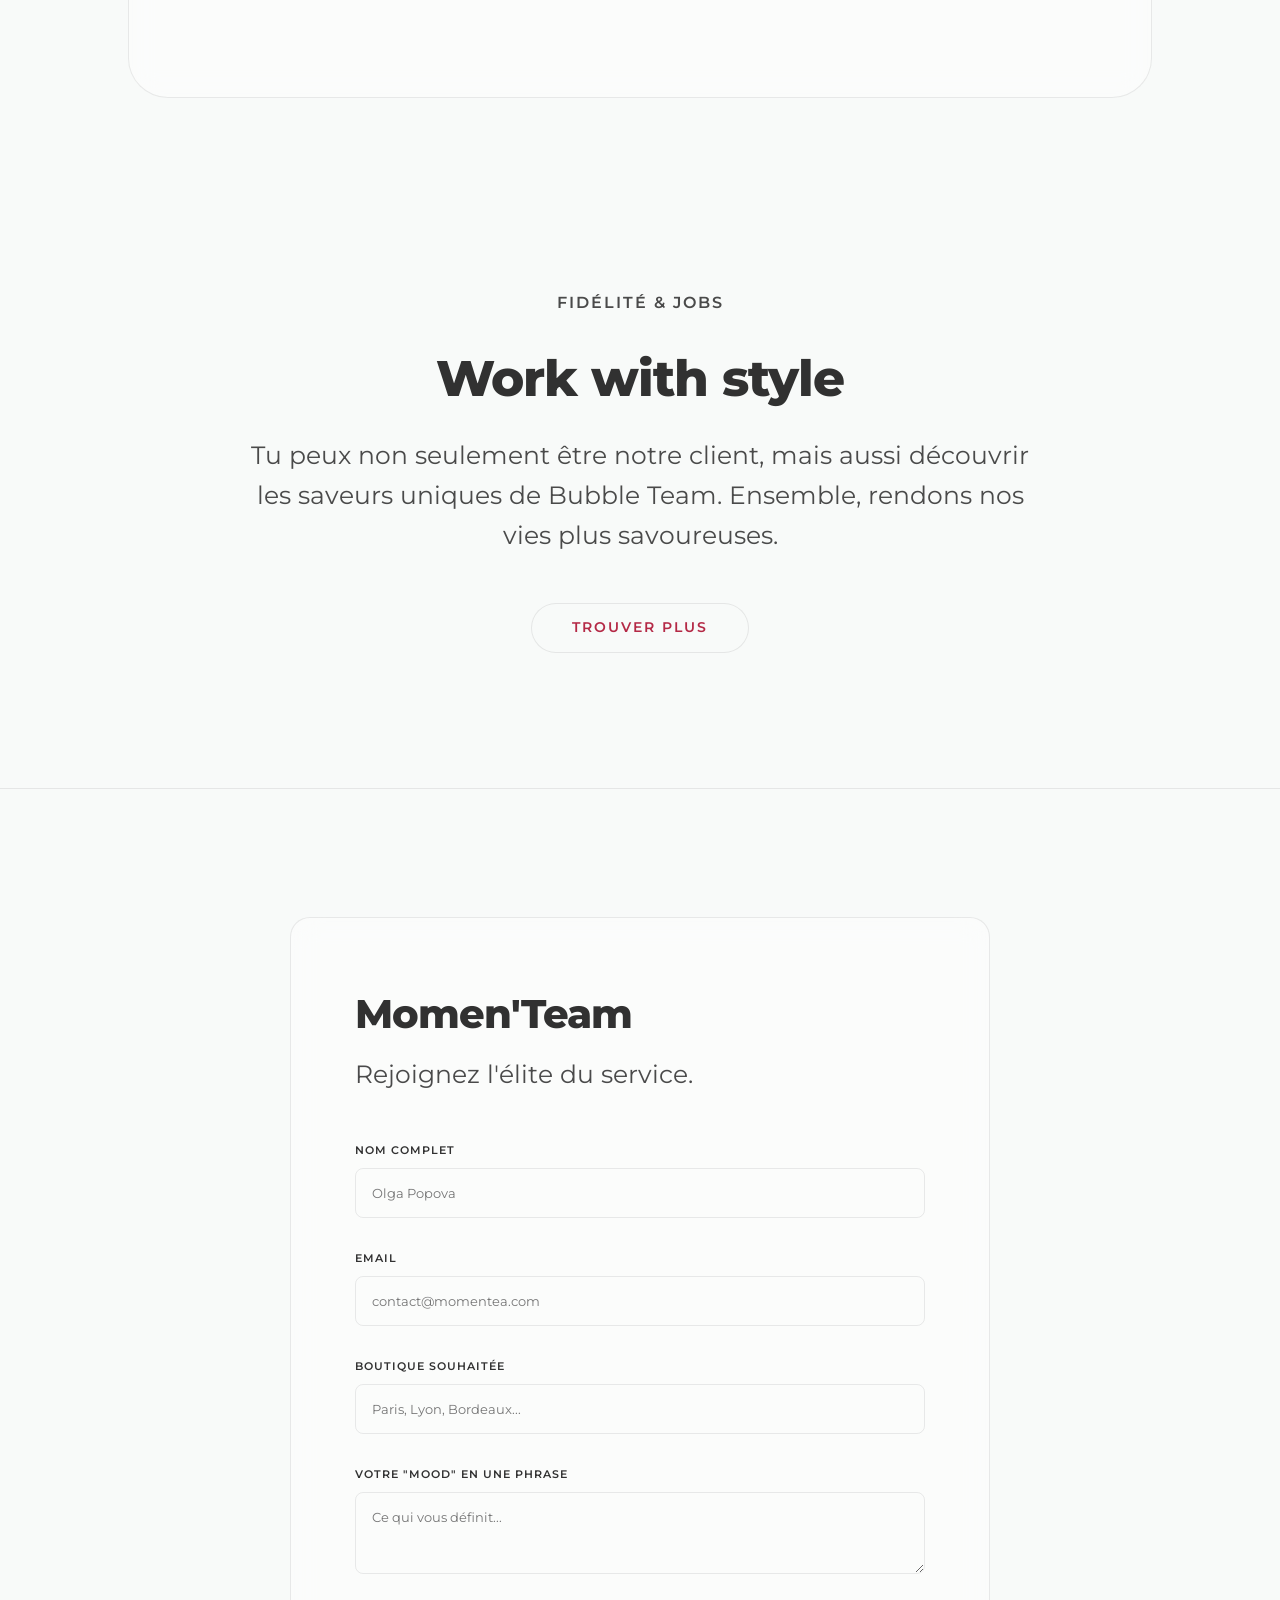
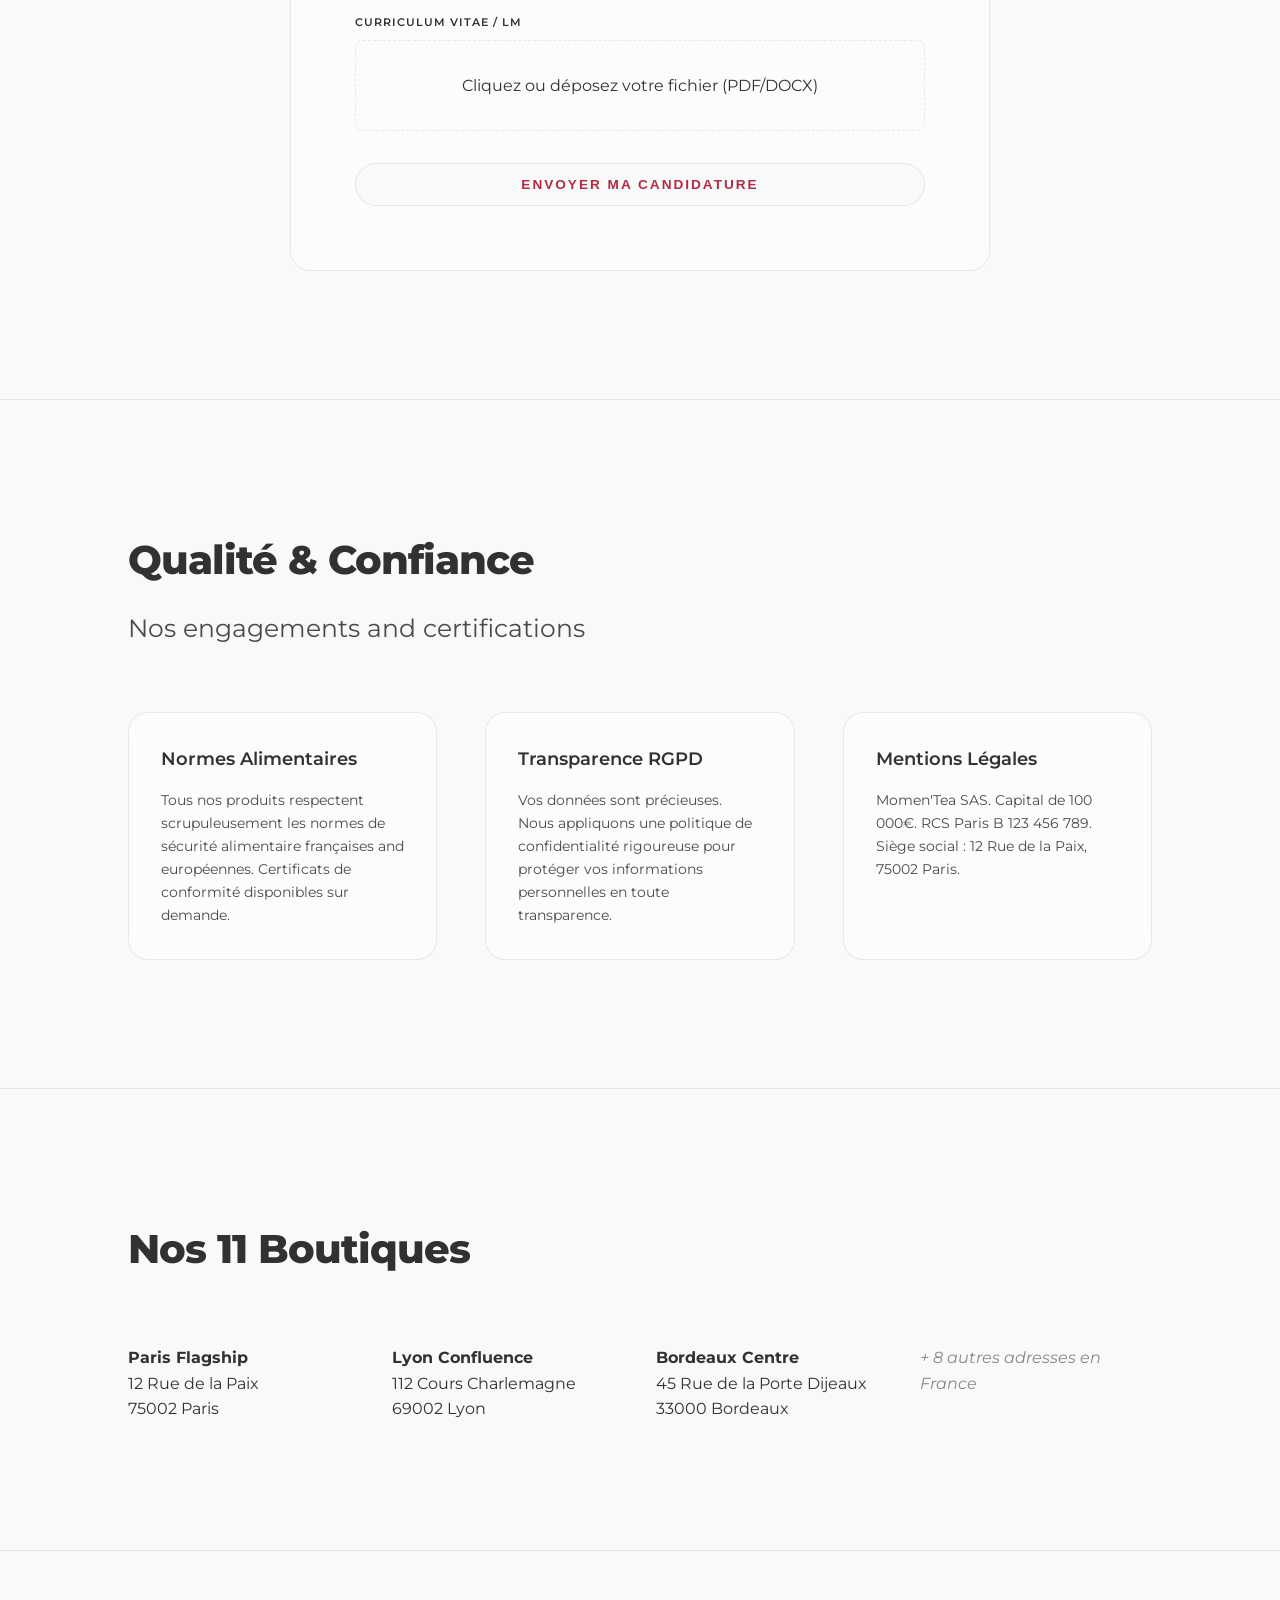
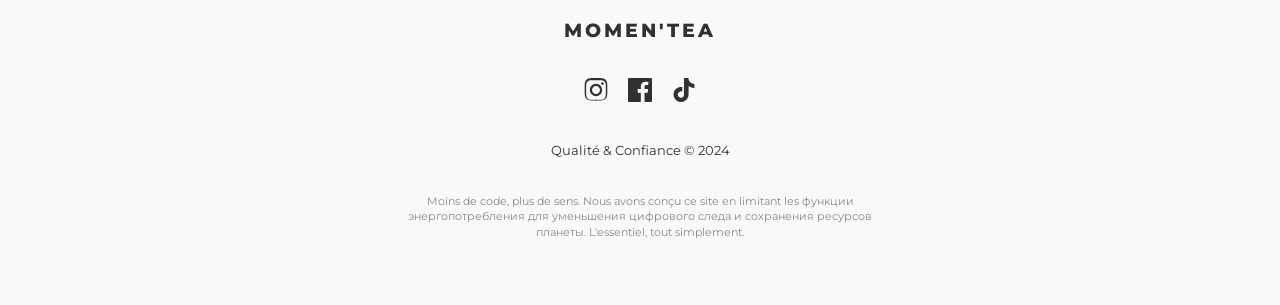
==== commit bbc771f6: "Fix: social icons duplication and updated links for Manitas Lyon" ====
--- a/index.html
+++ b/index.html
@@ -313,6 +313,40 @@
             h1 { font-size: 32px; }
             h2 { font-size: 20px; }
             .form-container { padding: 2rem; }
+
+            /* Hero adjustments for mobile */
+            #hero {
+                min-height: 100vh;
+                padding-left: 0;
+                justify-content: center;
+                align-items: flex-end; /* Push content to bottom to not cover image top */
+                padding-bottom: 10vh;
+            }
+
+            #hero img {
+                height: 100% !important;
+                width: 100% !important;
+                object-position: center top !important;
+                opacity: 0.6; /* Slight fade to make text more readable */
+            }
+
+            #hero .reveal {
+                position: relative !important;
+                left: 0 !important;
+                top: 0 !important;
+                transform: none !important;
+                width: 90% !important;
+                margin: 0 auto;
+            }
+
+            #hero h1 {
+                font-size: 38px;
+            }
+
+            /* Menu Grid adjustments */
+            .menu-static-grid {
+                gap: 1.5rem;
+            }
         }
     </style>
 </head>
@@ -619,9 +653,22 @@
 
     <footer>
         <div class="logo">Momen'Tea</div>
+        
+        <div class="social-icons" style="display: flex; justify-content: center; gap: 20px; margin: 2rem 0; position: relative; z-index: 10000;">
+            <a href="https://www.instagram.com/tilopa_0/" target="_blank" style="color: inherit; text-decoration: none;">
+                <svg width="24" height="24" viewBox="0 0 24 24" fill="currentColor"><path d="M12 2.163c3.204 0 3.584.012 4.85.07 1.366.062 2.633.332 3.608 1.308.975.975 1.245 2.242 1.308 3.607.058 1.266.07 1.646.07 4.85s-.012 3.584-.07 4.85c-.063 1.366-.333 2.633-1.308 3.608-.975.975-2.242 1.245-3.608 1.308-1.266.058-1.646.07-4.85.07s-3.584-.012-4.85-.07c-1.366-.063-2.633-.333-3.608-1.308-.975-.975-1.245-2.242-1.308-3.608-.058-1.266-.07-1.646-.07-4.85s.012-3.584.07-4.85c.062-1.366.332-2.633 1.308-3.608.975-.975 2.242-1.245 3.607-1.308 1.266-.058 1.646-.07 4.85-.07zm0-2.163c-3.259 0-3.667.014-4.947.072-1.768.082-3.32.486-4.57 1.737-1.25 1.25-1.655 2.802-1.737 4.57-.058 1.28-.072 1.688-.072 4.947s.014 3.667.072 4.947c.082 1.768.486 3.32 1.737 4.57 1.25 1.25 2.802 1.655 4.57 1.737 1.28.058 1.688.072 4.947.072s3.667-.014 4.947-.072c1.768-.082 3.32-.486 4.57-1.737 1.25-1.25 1.655-2.802 1.737-4.57.058-1.28.072-1.688.072-4.947s-.014-3.667-.072-4.947c-.082-1.768-.486-3.32-1.737-4.57-1.25-1.25-2.802-1.655-4.57-1.737-1.28-.058-1.688-.072-4.947-.072zm0 5.838c-3.403 0-6.162 2.759-6.162 6.162s2.759 6.163 6.162 6.163 6.162-2.759 6.162-6.163c0-3.403-2.759-6.162-6.162-6.162zm0 10.162c-2.209 0-4-1.79-4-4 0-2.209 1.791-4 4-4s4 1.791 4 4c0 2.21-1.791 4-4 4zm6.406-11.845c-.796 0-1.441.645-1.441 1.44s.645 1.44 1.441 1.44c.795 0 1.439-.645 1.439-1.44s-.644-1.44-1.439-1.44z"/></svg>
+            </a>
+            <a href="https://www.facebook.com/tilopa0" target="_blank" style="color: inherit; text-decoration: none;">
+                <svg width="24" height="24" viewBox="0 0 24 24" fill="currentColor"><path d="M22.675 0h-21.35c-.732 0-1.325.593-1.325 1.325v21.351c0 .731.593 1.324 1.325 1.324h11.495v-9.294h-3.128v-3.622h3.128v-2.671c0-3.1 1.893-4.788 4.659-4.788 1.325 0 2.463.099 2.795.143v3.24l-1.918.001c-1.504 0-1.795.715-1.795 1.763v2.313h3.587l-.467 3.622h-3.12v9.293h6.116c.73 0 1.323-.593 1.323-1.325v-21.35c0-.732-.593-1.325-1.325-1.325z"/></svg>
+            </a>
+            <a href="https://www.tiktok.com/@tilopa0" target="_blank" style="color: inherit; text-decoration: none;">
+                <svg width="24" height="24" viewBox="0 0 24 24" fill="currentColor"><path d="M12.525.02c1.31-.02 2.61-.01 3.91-.02.08 1.53.63 3.09 1.75 4.17 1.12 1.11 2.7 1.62 4.24 1.79v4.03c-1.44-.05-2.89-.35-4.2-.97-.57-.26-1.1-.59-1.62-.93-.01 2.92.01 5.84-.02 8.75-.08 1.4-.54 2.79-1.35 3.94-1.31 1.92-3.58 3.17-5.91 3.21-1.43.08-2.86-.31-4.08-1.03-2.02-1.19-3.44-3.37-3.65-5.71-.02-.5-.03-1-.01-1.49.18-1.9 1.12-3.72 2.58-4.96 1.66-1.44 3.98-2.13 6.15-1.72.02 1.48-.04 2.96-.04 4.44-.9-.32-1.98-.23-2.81.33-.85.51-1.44 1.43-1.58 2.41-.14 1.02.23 2.1 1.01 2.78.81.71 1.96.96 3.01.67 1.07-.34 1.88-1.27 2.04-2.38.04-1.7.02-3.39.03-5.09.03-4.21-.02-8.41.02-12.62z"/></svg>
+            </a>
+        </div>
+
         <p style="margin-top: 1rem; font-size: 0.8rem;">Qualité & Confiance © 2024</p>
         <p class="eco-mention">
-            Moins de code, plus de sens. Nous avons conçu ce site en limitant les fonctions énergivores pour réduire notre empreinte numérique and préserver les ressources de la planète. L'essentiel, tout simplement.
+            Moins de code, plus de sens. Nous avons conçu ce site en limitant les функции энергопотребления для уменьшения цифрового следа и сохранения ресурсов планеты. L'essentiel, tout simplement.
         </p>
     </footer>
 
